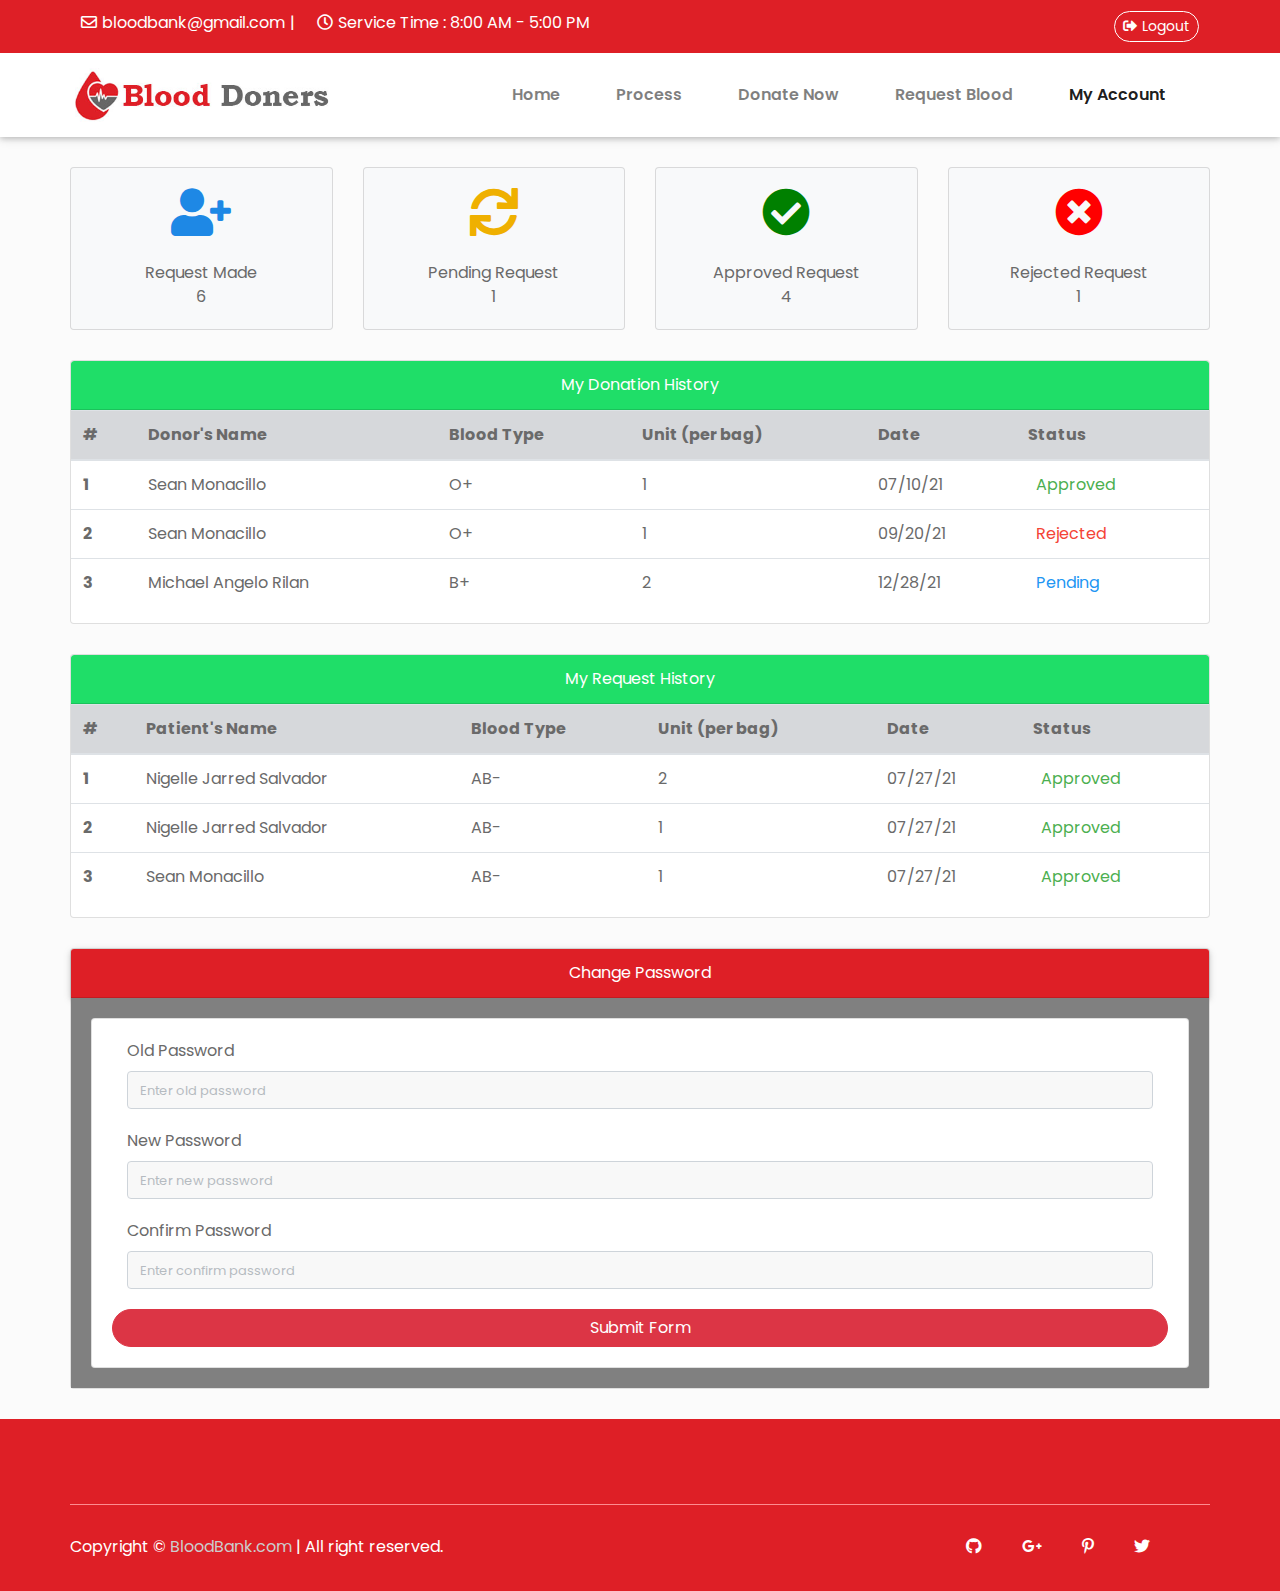
==== Blood Bank/donor-account.html @ 29f5fe1b "Add files via upload" ====
<!DOCTYPE html>
<html lang="en">

<head>
    <meta charset="utf-8">
    <meta name="viewport" content="width=device-width, initial-scale=1, shrink-to-fit=no">
    <title>Blood Bank</title>
    <link rel="shortcut icon" href="assets/images/fav.png" type="image/x-icon">
    <link rel="preconnect" href="https://fonts.googleapis.com">
    <link rel="preconnect" href="https://fonts.gstatic.com" crossorigin>
    <link href="https://fonts.googleapis.com/css2?family=Poppins:wght@800&display=swap" rel="stylesheet">
    <link rel="shortcut icon" href="assets/images/fav.jpg">
    <link rel="stylesheet" href="assets/css/bootstrap.min.css">
    <link rel="stylesheet" href="assets/css/fontawsom-all.min.css">
    <link rel="stylesheet" href="assets/plugins/grid-gallery/css/grid-gallery.min.css">
    <link rel="stylesheet" type="text/css" href="assets/css/style.css" />
    <link rel="icon" href="assets/images/log.png">
</head>

<body>
    <header class="continer-fluid ">
        <div class="header-top">
            <div class="container">
                <div class="row col-det">
                    <div class="col-lg-6 d-none d-lg-block">
                        <ul class="ulleft">
                            <li>
                                <i class="far fa-envelope"></i>
                                bloodbank@gmail.com
                                <span>|</span></li>
                            <li>
                                <i class="far fa-clock"></i>
                                Service Time : 8:00 AM - 5:00 PM</li>
                        </ul>
                    </div>
                    <div class="col-lg-6 col-md-12">
                        <ul class="ulright">                   
                            <li>
                                <a type="button" href="index.html" class="btn btn-outline-success otherh btn-sm"><i class="fas fa-sign-out-alt"></i>Logout</a>
                            </li>
                            
                        </ul>
                    </div>
                </div>
            </div>
        </div>
        <div id="menu-jk" class="header-bottom">
            <div class="container">
                <div class="row nav-row">
                    <div class="col-md-3 logo">
                        <img src="assets/images/logo.jpg" alt="">
                    </div>
                    <div class="col-md-9 nav-col">
                        <nav class="navbar navbar-expand-lg navbar-light">

                            <button
                                class="navbar-toggler"
                                type="button"
                                data-toggle="collapse"
                                data-target="#navbarNav"
                                aria-controls="navbarNav"
                                aria-expanded="false"
                                aria-label="Toggle navigation">
                                <span class="navbar-toggler-icon"></span>
                            </button>
                            <div class="collapse navbar-collapse" id="navbarNav">
                                <ul class="navbar-nav">
                                    <li class="nav-item zoom">
                                        <a class="nav-link" href="donor-home.html">Home
                                        </a>
                                    </li>
                                    <li class="nav-item zoom">
                                        <a class="nav-link" href="donor-home.html#process">Process</a>
                                    </li>
                                    <li class="nav-item zoom">
                                        <a class="nav-link" href="donor-donate.html">Donate Now</a>
                                    </li>   
                                    <li class="nav-item zoom">
                                        <a class="nav-link" href="donor-request.html">Request Blood</a>
                                    <li class="nav-item zoom active">
                                        <a class="nav-link" href="#">My Account</a>
                                    </li>   
                                    </li>          
                                </ul>
                            </div>
                        </nav>
                    </div>
                </div>
            </div>
        </div>
    </header>

<div class="container marginn">
    <div class="row">
        <div class="col-sm-3">
            <div class="card text-center bg-light">
                <div class="card-body">
                    <div class="blood">
                        <i class="fas fa-user-plus fa-3x" style="color: #1e88e5;"></i>
                    </div><br>
                    <div>
                        Request Made <br>
                        6
                    </div>                            
                </div>
            </div>
        </div>
        <div class="col-sm-3">
            <div class="card text-center bg-light">
                <div class="card-body">
                    <div class="blood">
                    <i class="fas fa-sync fa-3x" style="color:#efb000;"></i>
                    </div><br>
                    <div>
                        Pending Request <br>
                        1
                    </div>                            
                </div>
            </div>
        </div>
        <div class="col-sm-3">
            <div class="card text-center bg-light">
                <div class="card-body">
                    <div class="blood">
                        <i class="fas fa-check-circle fa-3x" style="color: green;"></i>
                    </div><br>
                    <div>
                        Approved Request<br>
                        4
                    </div>                            
                </div>
            </div>
        </div>
        <div class="col-sm-3">
            <div class="card text-center bg-light">
                <div class="card-body">
                    <div class="blood">
                        <i class="fas fa-times-circle fa-3x" style="color: red;"></i>
                    </div><br>
                    <div>
                        Rejected Request <br>
                        1
                    </div>                            
                </div>
            </div>
        </div>
    </div>
</div>

<div class="container marginn">
    <div class="card table-responsive">
        <div class="card-header green">
            My Donation History
        </div>
        <table class="table ">
            <thead class="table-secondary">
                <tr>
                <th scope="col">#</th>
                <th scope="col">Donor's Name</th>
                <th scope="col">Blood Type</th>
                <th scope="col">Unit (per bag)</th>
                <th scope="col">Date</th>
                <th scope="col">Status</th>
                </tr>
            </thead>
            <tbody>
                <tr>
                <th scope="row">1</th>
                <td>Sean Monacillo</td>
                <td>O+</td>
                <td>1</td>
                <td>07/10/21</td>
                <td><span class="label success">Approved</span></td>
                </tr>
                <tr>
                <th scope="row">2</th>
                <td>Sean Monacillo</td>
                <td>O+</td>
                <td>1</td>
                <td>09/20/21</td>
                <td><span class="label danger">Rejected</span></td>
                </tr>
                <tr>
                <th scope="row">3</th>
                <td>Michael Angelo Rilan</td>
                <td>B+</td>
                <td>2</td>
                <td>12/28/21</td>
                <td><span class="label info">Pending</span></td>
                </tr>
            </tbody>
        </table>
    </div>
    <div class="card marginn table-responsive">
        <div class="card-header green">
            My Request History
        </div>
        <table class="table">
            <thead class="table-secondary">
                <tr>
                <th scope="col">#</th>
                <th scope="col">Patient's Name</th>
                <th scope="col">Blood Type</th>
                <th scope="col">Unit (per bag)</th>
                <th scope="col">Date</th>
                <th scope="col">Status</th>
                </tr>
            </thead>
            <tbody>
                <tr>
                <th scope="row">1</th>
                <td>Nigelle Jarred Salvador</td>
                <td>AB-</td>
                <td>2</td>
                <td>07/27/21</td>
                <td><span class="label success">Approved</span></td>
                </tr>
                <tr>
                <th scope="row">2</th>
                <td>Nigelle Jarred Salvador</td>
                <td>AB-</td>
                <td>1</td>
                <td>07/27/21</td>
                <td><span class="label success">Approved</span></td>
                </tr>
                <tr>
                <th scope="row">3</th>
                <td>Sean Monacillo</td>
                <td>AB-</td>
                <td>1</td>
                <td>07/27/21</td>
                <td><span class="label success">Approved</span></td>
                </tr>
            </tbody>
        </table>
    </div>
</div>

<div class="container marginn ">
    <div class="card">
        <div class="card-header red">
            Change Password
        </div>
        <div class="card-body black ">
            <div class="card">
                <div class="card-body">
                    <form>
                        <div class="form-group col-md">
                            <label for="inputPassword">Old Password</label>
                            <input type="password" class="form-control" id="inputpass" placeholder="Enter old password">
                        </div>
                        <div class="form-group col-md">
                            <label for="inputPassword">New Password</label>
                            <input type="password" class="form-control" id="inputpass" placeholder="Enter new password">
                        </div>
                        <div class="form-group col-md">
                            <label for="inputPassword">Confirm Password</label>
                            <input type="password" class="form-control" id="inputpass" placeholder="Enter confirm password">
                        </div>
                        <button type="submit" class="btn btn-danger btn-block hov">Submit Form</button>
                    </form>
                </div>
            </div>
        </div>
    </div>
</div>

    <footer id="contact" class="container-fluid">
        <div class="container">
            <div class="footer-copy">
                <div class="row">
                    <div class="col-lg-8 col-md-6">
                        <p>Copyright © <a href="#">BloodBank.com</a> | All right reserved.</p>
                    </div>
                    <div class="col-lg-4 col-md-6 socila-link">
                        <ul>
                            <li><a><i class="fab fa-github"></i></a></li>
                            <li><a><i class="fab fa-google-plus-g"></i></a></li>
                            <li><a><i class="fab fa-pinterest-p"></i></a></li>
                            <li><a><i class="fab fa-twitter"></i></a></li>
                            <li><a><i class="fab fa-facebook-f"></i></a></li>
                        </ul>
                    </div>
                </div>
            </div>
        </div>
    </footer>
    
</body>

    <script src="assets/js/jquery-3.2.1.min.js"></script>
    <script src="assets/js/popper.min.js"></script>
    <script src="assets/js/bootstrap.min.js"></script>
    <script src="assets/plugins/grid-gallery/js/grid-gallery.min.js"></script>
    <script src="assets/plugins/scroll-fixed/jquery-scrolltofixed-min.js"></script>
    <script src="assets/js/script.js"></script>
    
</html>
---- Blood Bank/assets/css/fontawsom-all.min.css ----
/*!
 * Font Awesome Free 5.3.1 by @fontawesome - https://fontawesome.com
 * License - https://fontawesome.com/license/free (Icons: CC BY 4.0, Fonts: SIL OFL 1.1, Code: MIT License)
 */
.fa,.fab,.fal,.far,.fas{-moz-osx-font-smoothing:grayscale;-webkit-font-smoothing:antialiased;display:inline-block;font-style:normal;font-variant:normal;text-rendering:auto;line-height:1}.fa-lg{font-size:1.33333em;line-height:.75em;vertical-align:-.0667em}.fa-xs{font-size:.75em}.fa-sm{font-size:.875em}.fa-1x{font-size:1em}.fa-2x{font-size:2em}.fa-3x{font-size:3em}.fa-4x{font-size:4em}.fa-5x{font-size:5em}.fa-6x{font-size:6em}.fa-7x{font-size:7em}.fa-8x{font-size:8em}.fa-9x{font-size:9em}.fa-10x{font-size:10em}.fa-fw{text-align:center;width:1.25em}.fa-ul{list-style-type:none;margin-left:2.5em;padding-left:0}.fa-ul>li{position:relative}.fa-li{left:-2em;position:absolute;text-align:center;width:2em;line-height:inherit}.fa-border{border:.08em solid #eee;border-radius:.1em;padding:.2em .25em .15em}.fa-pull-left{float:left}.fa-pull-right{float:right}.fa.fa-pull-left,.fab.fa-pull-left,.fal.fa-pull-left,.far.fa-pull-left,.fas.fa-pull-left{margin-right:.3em}.fa.fa-pull-right,.fab.fa-pull-right,.fal.fa-pull-right,.far.fa-pull-right,.fas.fa-pull-right{margin-left:.3em}.fa-spin{animation:fa-spin 2s infinite linear}.fa-pulse{animation:fa-spin 1s infinite steps(8)}@keyframes fa-spin{0%{transform:rotate(0deg)}to{transform:rotate(1turn)}}.fa-rotate-90{-ms-filter:"progid:DXImageTransform.Microsoft.BasicImage(rotation=1)";transform:rotate(90deg)}.fa-rotate-180{-ms-filter:"progid:DXImageTransform.Microsoft.BasicImage(rotation=2)";transform:rotate(180deg)}.fa-rotate-270{-ms-filter:"progid:DXImageTransform.Microsoft.BasicImage(rotation=3)";transform:rotate(270deg)}.fa-flip-horizontal{-ms-filter:"progid:DXImageTransform.Microsoft.BasicImage(rotation=0, mirror=1)";transform:scaleX(-1)}.fa-flip-vertical{transform:scaleY(-1)}.fa-flip-horizontal.fa-flip-vertical,.fa-flip-vertical{-ms-filter:"progid:DXImageTransform.Microsoft.BasicImage(rotation=2, mirror=1)"}.fa-flip-horizontal.fa-flip-vertical{transform:scale(-1)}:root .fa-flip-horizontal,:root .fa-flip-vertical,:root .fa-rotate-90,:root .fa-rotate-180,:root .fa-rotate-270{-webkit-filter:none;filter:none}.fa-stack{display:inline-block;height:2em;line-height:2em;position:relative;vertical-align:middle;width:2em}.fa-stack-1x,.fa-stack-2x{left:0;position:absolute;text-align:center;width:100%}.fa-stack-1x{line-height:inherit}.fa-stack-2x{font-size:2em}.fa-inverse{color:#fff}.fa-500px:before{content:"\f26e"}.fa-accessible-icon:before{content:"\f368"}.fa-accusoft:before{content:"\f369"}.fa-ad:before{content:"\f641"}.fa-address-book:before{content:"\f2b9"}.fa-address-card:before{content:"\f2bb"}.fa-adjust:before{content:"\f042"}.fa-adn:before{content:"\f170"}.fa-adversal:before{content:"\f36a"}.fa-affiliatetheme:before{content:"\f36b"}.fa-air-freshener:before{content:"\f5d0"}.fa-algolia:before{content:"\f36c"}.fa-align-center:before{content:"\f037"}.fa-align-justify:before{content:"\f039"}.fa-align-left:before{content:"\f036"}.fa-align-right:before{content:"\f038"}.fa-alipay:before{content:"\f642"}.fa-allergies:before{content:"\f461"}.fa-amazon:before{content:"\f270"}.fa-amazon-pay:before{content:"\f42c"}.fa-ambulance:before{content:"\f0f9"}.fa-american-sign-language-interpreting:before{content:"\f2a3"}.fa-amilia:before{content:"\f36d"}.fa-anchor:before{content:"\f13d"}.fa-android:before{content:"\f17b"}.fa-angellist:before{content:"\f209"}.fa-angle-double-down:before{content:"\f103"}.fa-angle-double-left:before{content:"\f100"}.fa-angle-double-right:before{content:"\f101"}.fa-angle-double-up:before{content:"\f102"}.fa-angle-down:before{content:"\f107"}.fa-angle-left:before{content:"\f104"}.fa-angle-right:before{content:"\f105"}.fa-angle-up:before{content:"\f106"}.fa-angry:before{content:"\f556"}.fa-angrycreative:before{content:"\f36e"}.fa-angular:before{content:"\f420"}.fa-ankh:before{content:"\f644"}.fa-app-store:before{content:"\f36f"}.fa-app-store-ios:before{content:"\f370"}.fa-apper:before{content:"\f371"}.fa-apple:before{content:"\f179"}.fa-apple-alt:before{content:"\f5d1"}.fa-apple-pay:before{content:"\f415"}.fa-archive:before{content:"\f187"}.fa-archway:before{content:"\f557"}.fa-arrow-alt-circle-down:before{content:"\f358"}.fa-arrow-alt-circle-left:before{content:"\f359"}.fa-arrow-alt-circle-right:before{content:"\f35a"}.fa-arrow-alt-circle-up:before{content:"\f35b"}.fa-arrow-circle-down:before{content:"\f0ab"}.fa-arrow-circle-left:before{content:"\f0a8"}.fa-arrow-circle-right:before{content:"\f0a9"}.fa-arrow-circle-up:before{content:"\f0aa"}.fa-arrow-down:before{content:"\f063"}.fa-arrow-left:before{content:"\f060"}.fa-arrow-right:before{content:"\f061"}.fa-arrow-up:before{content:"\f062"}.fa-arrows-alt:before{content:"\f0b2"}.fa-arrows-alt-h:before{content:"\f337"}.fa-arrows-alt-v:before{content:"\f338"}.fa-assistive-listening-systems:before{content:"\f2a2"}.fa-asterisk:before{content:"\f069"}.fa-asymmetrik:before{content:"\f372"}.fa-at:before{content:"\f1fa"}.fa-atlas:before{content:"\f558"}.fa-atom:before{content:"\f5d2"}.fa-audible:before{content:"\f373"}.fa-audio-description:before{content:"\f29e"}.fa-autoprefixer:before{content:"\f41c"}.fa-avianex:before{content:"\f374"}.fa-aviato:before{content:"\f421"}.fa-award:before{content:"\f559"}.fa-aws:before{content:"\f375"}.fa-backspace:before{content:"\f55a"}.fa-backward:before{content:"\f04a"}.fa-balance-scale:before{content:"\f24e"}.fa-ban:before{content:"\f05e"}.fa-band-aid:before{content:"\f462"}.fa-bandcamp:before{content:"\f2d5"}.fa-barcode:before{content:"\f02a"}.fa-bars:before{content:"\f0c9"}.fa-baseball-ball:before{content:"\f433"}.fa-basketball-ball:before{content:"\f434"}.fa-bath:before{content:"\f2cd"}.fa-battery-empty:before{content:"\f244"}.fa-battery-full:before{content:"\f240"}.fa-battery-half:before{content:"\f242"}.fa-battery-quarter:before{content:"\f243"}.fa-battery-three-quarters:before{content:"\f241"}.fa-bed:before{content:"\f236"}.fa-beer:before{content:"\f0fc"}.fa-behance:before{content:"\f1b4"}.fa-behance-square:before{content:"\f1b5"}.fa-bell:before{content:"\f0f3"}.fa-bell-slash:before{content:"\f1f6"}.fa-bezier-curve:before{content:"\f55b"}.fa-bible:before{content:"\f647"}.fa-bicycle:before{content:"\f206"}.fa-bimobject:before{content:"\f378"}.fa-binoculars:before{content:"\f1e5"}.fa-birthday-cake:before{content:"\f1fd"}.fa-bitbucket:before{content:"\f171"}.fa-bitcoin:before{content:"\f379"}.fa-bity:before{content:"\f37a"}.fa-black-tie:before{content:"\f27e"}.fa-blackberry:before{content:"\f37b"}.fa-blender:before{content:"\f517"}.fa-blind:before{content:"\f29d"}.fa-blogger:before{content:"\f37c"}.fa-blogger-b:before{content:"\f37d"}.fa-bluetooth:before{content:"\f293"}.fa-bluetooth-b:before{content:"\f294"}.fa-bold:before{content:"\f032"}.fa-bolt:before{content:"\f0e7"}.fa-bomb:before{content:"\f1e2"}.fa-bone:before{content:"\f5d7"}.fa-bong:before{content:"\f55c"}.fa-book:before{content:"\f02d"}.fa-book-open:before{content:"\f518"}.fa-book-reader:before{content:"\f5da"}.fa-bookmark:before{content:"\f02e"}.fa-bowling-ball:before{content:"\f436"}.fa-box:before{content:"\f466"}.fa-box-open:before{content:"\f49e"}.fa-boxes:before{content:"\f468"}.fa-braille:before{content:"\f2a1"}.fa-brain:before{content:"\f5dc"}.fa-briefcase:before{content:"\f0b1"}.fa-briefcase-medical:before{content:"\f469"}.fa-broadcast-tower:before{content:"\f519"}.fa-broom:before{content:"\f51a"}.fa-brush:before{content:"\f55d"}.fa-btc:before{content:"\f15a"}.fa-bug:before{content:"\f188"}.fa-building:before{content:"\f1ad"}.fa-bullhorn:before{content:"\f0a1"}.fa-bullseye:before{content:"\f140"}.fa-burn:before{content:"\f46a"}.fa-buromobelexperte:before{content:"\f37f"}.fa-bus:before{content:"\f207"}.fa-bus-alt:before{content:"\f55e"}.fa-business-time:before{content:"\f64a"}.fa-buysellads:before{content:"\f20d"}.fa-calculator:before{content:"\f1ec"}.fa-calendar:before{content:"\f133"}.fa-calendar-alt:before{content:"\f073"}.fa-calendar-check:before{content:"\f274"}.fa-calendar-minus:before{content:"\f272"}.fa-calendar-plus:before{content:"\f271"}.fa-calendar-times:before{content:"\f273"}.fa-camera:before{content:"\f030"}.fa-camera-retro:before{content:"\f083"}.fa-cannabis:before{content:"\f55f"}.fa-capsules:before{content:"\f46b"}.fa-car:before{content:"\f1b9"}.fa-car-alt:before{content:"\f5de"}.fa-car-battery:before{content:"\f5df"}.fa-car-crash:before{content:"\f5e1"}.fa-car-side:before{content:"\f5e4"}.fa-caret-down:before{content:"\f0d7"}.fa-caret-left:before{content:"\f0d9"}.fa-caret-right:before{content:"\f0da"}.fa-caret-square-down:before{content:"\f150"}.fa-caret-square-left:before{content:"\f191"}.fa-caret-square-right:before{content:"\f152"}.fa-caret-square-up:before{content:"\f151"}.fa-caret-up:before{content:"\f0d8"}.fa-cart-arrow-down:before{content:"\f218"}.fa-cart-plus:before{content:"\f217"}.fa-cc-amazon-pay:before{content:"\f42d"}.fa-cc-amex:before{content:"\f1f3"}.fa-cc-apple-pay:before{content:"\f416"}.fa-cc-diners-club:before{content:"\f24c"}.fa-cc-discover:before{content:"\f1f2"}.fa-cc-jcb:before{content:"\f24b"}.fa-cc-mastercard:before{content:"\f1f1"}.fa-cc-paypal:before{content:"\f1f4"}.fa-cc-stripe:before{content:"\f1f5"}.fa-cc-visa:before{content:"\f1f0"}.fa-centercode:before{content:"\f380"}.fa-certificate:before{content:"\f0a3"}.fa-chalkboard:before{content:"\f51b"}.fa-chalkboard-teacher:before{content:"\f51c"}.fa-charging-station:before{content:"\f5e7"}.fa-chart-area:before{content:"\f1fe"}.fa-chart-bar:before{content:"\f080"}.fa-chart-line:before{content:"\f201"}.fa-chart-pie:before{content:"\f200"}.fa-check:before{content:"\f00c"}.fa-check-circle:before{content:"\f058"}.fa-check-double:before{content:"\f560"}.fa-check-square:before{content:"\f14a"}.fa-chess:before{content:"\f439"}.fa-chess-bishop:before{content:"\f43a"}.fa-chess-board:before{content:"\f43c"}.fa-chess-king:before{content:"\f43f"}.fa-chess-knight:before{content:"\f441"}.fa-chess-pawn:before{content:"\f443"}.fa-chess-queen:before{content:"\f445"}.fa-chess-rook:before{content:"\f447"}.fa-chevron-circle-down:before{content:"\f13a"}.fa-chevron-circle-left:before{content:"\f137"}.fa-chevron-circle-right:before{content:"\f138"}.fa-chevron-circle-up:before{content:"\f139"}.fa-chevron-down:before{content:"\f078"}.fa-chevron-left:before{content:"\f053"}.fa-chevron-right:before{content:"\f054"}.fa-chevron-up:before{content:"\f077"}.fa-child:before{content:"\f1ae"}.fa-chrome:before{content:"\f268"}.fa-church:before{content:"\f51d"}.fa-circle:before{content:"\f111"}.fa-circle-notch:before{content:"\f1ce"}.fa-city:before{content:"\f64f"}.fa-clipboard:before{content:"\f328"}.fa-clipboard-check:before{content:"\f46c"}.fa-clipboard-list:before{content:"\f46d"}.fa-clock:before{content:"\f017"}.fa-clone:before{content:"\f24d"}.fa-closed-captioning:before{content:"\f20a"}.fa-cloud:before{content:"\f0c2"}.fa-cloud-download-alt:before{content:"\f381"}.fa-cloud-upload-alt:before{content:"\f382"}.fa-cloudscale:before{content:"\f383"}.fa-cloudsmith:before{content:"\f384"}.fa-cloudversify:before{content:"\f385"}.fa-cocktail:before{content:"\f561"}.fa-code:before{content:"\f121"}.fa-code-branch:before{content:"\f126"}.fa-codepen:before{content:"\f1cb"}.fa-codiepie:before{content:"\f284"}.fa-coffee:before{content:"\f0f4"}.fa-cog:before{content:"\f013"}.fa-cogs:before{content:"\f085"}.fa-coins:before{content:"\f51e"}.fa-columns:before{content:"\f0db"}.fa-comment:before{content:"\f075"}.fa-comment-alt:before{content:"\f27a"}.fa-comment-dollar:before{content:"\f651"}.fa-comment-dots:before{content:"\f4ad"}.fa-comment-slash:before{content:"\f4b3"}.fa-comments:before{content:"\f086"}.fa-comments-dollar:before{content:"\f653"}.fa-compact-disc:before{content:"\f51f"}.fa-compass:before{content:"\f14e"}.fa-compress:before{content:"\f066"}.fa-concierge-bell:before{content:"\f562"}.fa-connectdevelop:before{content:"\f20e"}.fa-contao:before{content:"\f26d"}.fa-cookie:before{content:"\f563"}.fa-cookie-bite:before{content:"\f564"}.fa-copy:before{content:"\f0c5"}.fa-copyright:before{content:"\f1f9"}.fa-couch:before{content:"\f4b8"}.fa-cpanel:before{content:"\f388"}.fa-creative-commons:before{content:"\f25e"}.fa-creative-commons-by:before{content:"\f4e7"}.fa-creative-commons-nc:before{content:"\f4e8"}.fa-creative-commons-nc-eu:before{content:"\f4e9"}.fa-creative-commons-nc-jp:before{content:"\f4ea"}.fa-creative-commons-nd:before{content:"\f4eb"}.fa-creative-commons-pd:before{content:"\f4ec"}.fa-creative-commons-pd-alt:before{content:"\f4ed"}.fa-creative-commons-remix:before{content:"\f4ee"}.fa-creative-commons-sa:before{content:"\f4ef"}.fa-creative-commons-sampling:before{content:"\f4f0"}.fa-creative-commons-sampling-plus:before{content:"\f4f1"}.fa-creative-commons-share:before{content:"\f4f2"}.fa-credit-card:before{content:"\f09d"}.fa-crop:before{content:"\f125"}.fa-crop-alt:before{content:"\f565"}.fa-cross:before{content:"\f654"}.fa-crosshairs:before{content:"\f05b"}.fa-crow:before{content:"\f520"}.fa-crown:before{content:"\f521"}.fa-css3:before{content:"\f13c"}.fa-css3-alt:before{content:"\f38b"}.fa-cube:before{content:"\f1b2"}.fa-cubes:before{content:"\f1b3"}.fa-cut:before{content:"\f0c4"}.fa-cuttlefish:before{content:"\f38c"}.fa-d-and-d:before{content:"\f38d"}.fa-dashcube:before{content:"\f210"}.fa-database:before{content:"\f1c0"}.fa-deaf:before{content:"\f2a4"}.fa-delicious:before{content:"\f1a5"}.fa-deploydog:before{content:"\f38e"}.fa-deskpro:before{content:"\f38f"}.fa-desktop:before{content:"\f108"}.fa-deviantart:before{content:"\f1bd"}.fa-dharmachakra:before{content:"\f655"}.fa-diagnoses:before{content:"\f470"}.fa-dice:before{content:"\f522"}.fa-dice-five:before{content:"\f523"}.fa-dice-four:before{content:"\f524"}.fa-dice-one:before{content:"\f525"}.fa-dice-six:before{content:"\f526"}.fa-dice-three:before{content:"\f527"}.fa-dice-two:before{content:"\f528"}.fa-digg:before{content:"\f1a6"}.fa-digital-ocean:before{content:"\f391"}.fa-digital-tachograph:before{content:"\f566"}.fa-directions:before{content:"\f5eb"}.fa-discord:before{content:"\f392"}.fa-discourse:before{content:"\f393"}.fa-divide:before{content:"\f529"}.fa-dizzy:before{content:"\f567"}.fa-dna:before{content:"\f471"}.fa-dochub:before{content:"\f394"}.fa-docker:before{content:"\f395"}.fa-dollar-sign:before{content:"\f155"}.fa-dolly:before{content:"\f472"}.fa-dolly-flatbed:before{content:"\f474"}.fa-donate:before{content:"\f4b9"}.fa-door-closed:before{content:"\f52a"}.fa-door-open:before{content:"\f52b"}.fa-dot-circle:before{content:"\f192"}.fa-dove:before{content:"\f4ba"}.fa-download:before{content:"\f019"}.fa-draft2digital:before{content:"\f396"}.fa-drafting-compass:before{content:"\f568"}.fa-draw-polygon:before{content:"\f5ee"}.fa-dribbble:before{content:"\f17d"}.fa-dribbble-square:before{content:"\f397"}.fa-dropbox:before{content:"\f16b"}.fa-drum:before{content:"\f569"}.fa-drum-steelpan:before{content:"\f56a"}.fa-drupal:before{content:"\f1a9"}.fa-dumbbell:before{content:"\f44b"}.fa-dyalog:before{content:"\f399"}.fa-earlybirds:before{content:"\f39a"}.fa-ebay:before{content:"\f4f4"}.fa-edge:before{content:"\f282"}.fa-edit:before{content:"\f044"}.fa-eject:before{content:"\f052"}.fa-elementor:before{content:"\f430"}.fa-ellipsis-h:before{content:"\f141"}.fa-ellipsis-v:before{content:"\f142"}.fa-ello:before{content:"\f5f1"}.fa-ember:before{content:"\f423"}.fa-empire:before{content:"\f1d1"}.fa-envelope:before{content:"\f0e0"}.fa-envelope-open:before{content:"\f2b6"}.fa-envelope-open-text:before{content:"\f658"}.fa-envelope-square:before{content:"\f199"}.fa-envira:before{content:"\f299"}.fa-equals:before{content:"\f52c"}.fa-eraser:before{content:"\f12d"}.fa-erlang:before{content:"\f39d"}.fa-ethereum:before{content:"\f42e"}.fa-etsy:before{content:"\f2d7"}.fa-euro-sign:before{content:"\f153"}.fa-exchange-alt:before{content:"\f362"}.fa-exclamation:before{content:"\f12a"}.fa-exclamation-circle:before{content:"\f06a"}.fa-exclamation-triangle:before{content:"\f071"}.fa-expand:before{content:"\f065"}.fa-expand-arrows-alt:before{content:"\f31e"}.fa-expeditedssl:before{content:"\f23e"}.fa-external-link-alt:before{content:"\f35d"}.fa-external-link-square-alt:before{content:"\f360"}.fa-eye:before{content:"\f06e"}.fa-eye-dropper:before{content:"\f1fb"}.fa-eye-slash:before{content:"\f070"}.fa-facebook:bef��?�CV  ��?�CV                  @�!�CV          p�CV  �?�CV          ��?�CV   @      ��?�CV          .fa-facebook-square:before{content:"\f082"}.fa-fast-backward:before{content:"\f049"}.fa-fast-forward:before{content:"\f050"}.fa-fax:before{content:"\f1ac"}.fa-feather:before{content:"\f52d"}.fa-feather-alt:before{content:"\f56b"}.fa-female:before{content:"\f182"}.fa-fighter-jet:before{content:"\f0fb"}.fa-file:before{content:"\f15b"}.fa-file-alt:before{content:"\f15c"}.fa-file-archive:before{content:"\f1c6"}.fa-file-audio:before{content:"\f1c7"}.fa-file-code:before{content:"\f1c9"}.fa-file-contract:before{content:"\f56c"}.fa-file-download:before{content:"\f56d"}.fa-file-excel:before{content:"\f1c3"}.fa-file-export:before{content:"\f56e"}.fa-file-image:before{content:"\f1c5"}.fa-file-import:before{content:"\f56f"}.fa-file-invoice:before{content:"\f570"}.fa-file-invoice-dollar:before{content:"\f571"}.fa-file-medical:before{content:"\f477"}.fa-file-medical-alt:before{content:"\f478"}.fa-file-pdf:before{content:"\f1c1"}.fa-file-powerpoint:before{content:"\f1c4"}.fa-file-prescription:before{content:"\f572"}.fa-file-signature:before{content:"\f573"}.fa-file-upload:before{content:"\f574"}.fa-file-video:before{content:"\f1c8"}.fa-file-word:before{content:"\f1c2"}.fa-fill:before{content:"\f575"}.fa-fill-drip:before{content:"\f576"}.fa-film:before{content:"\f008"}.fa-filter:before{content:"\f0b0"}.fa-fingerprint:before{content:"\f577"}.fa-fire:before{content:"\f06d"}.fa-fire-extinguisher:before{content:"\f134"}.fa-firefox:before{content:"\f269"}.fa-first-aid:before{content:"\f479"}.fa-first-order:before{content:"\f2b0"}.fa-first-order-alt:before{content:"\f50a"}.fa-firstdraft:before{content:"\f3a1"}.fa-fish:before{content:"\f578"}.fa-flag:before{content:"\f024"}.fa-flag-checkered:before{content:"\f11e"}.fa-flask:before{content:"\f0c3"}.fa-flickr:before{content:"\f16e"}.fa-flipboard:before{content:"\f44d"}.fa-flushed:before{content:"\f579"}.fa-fly:before{content:"\f417"}.fa-folder:before{content:"\f07b"}.fa-folder-minus:before{content:"\f65d"}.fa-folder-open:before{content:"\f07c"}.fa-folder-plus:before{content:"\f65e"}.fa-font:before{content:"\f031"}.fa-font-awesome:before{content:"\f2b4"}.fa-font-awesome-alt:before{content:"\f35c"}.fa-font-awesome-flag:before{content:"\f425"}.fa-font-awesome-logo-full:before{content:"\f4e6"}.fa-fonticons:before{content:"\f280"}.fa-fonticons-fi:before{content:"\f3a2"}.fa-football-ball:before{content:"\f44e"}.fa-fort-awesome:before{content:"\f286"}.fa-fort-awesome-alt:before{content:"\f3a3"}.fa-forumbee:before{content:"\f211"}.fa-forward:before{content:"\f04e"}.fa-foursquare:before{content:"\f180"}.fa-free-code-camp:before{content:"\f2c5"}.fa-freebsd:before{content:"\f3a4"}.fa-frog:before{content:"\f52e"}.fa-frown:before{content:"\f119"}.fa-frown-open:before{content:"\f57a"}.fa-fulcrum:before{content:"\f50b"}.fa-funnel-dollar:before{content:"\f662"}.fa-futbol:before{content:"\f1e3"}.fa-galactic-republic:before{content:"\f50c"}.fa-galactic-senate:before{content:"\f50d"}.fa-gamepad:before{content:"\f11b"}.fa-gas-pump:before{content:"\f52f"}.fa-gavel:before{content:"\f0e3"}.fa-gem:before{content:"\f3a5"}.fa-genderless:before{content:"\f22d"}.fa-get-pocket:before{content:"\f265"}.fa-gg:before{content:"\f260"}.fa-gg-circle:before{content:"\f261"}.fa-gift:before{content:"\f06b"}.fa-git:before{content:"\f1d3"}.fa-git-square:before{content:"\f1d2"}.fa-github:before{content:"\f09b"}.fa-github-alt:before{content:"\f113"}.fa-github-square:before{content:"\f092"}.fa-gitkraken:before{content:"\f3a6"}.fa-gitlab:before{content:"\f296"}.fa-gitter:before{content:"\f426"}.fa-glass-martini:before{content:"\f000"}.fa-glass-martini-alt:before{content:"\f57b"}.fa-glasses:before{content:"\f530"}.fa-glide:before{content:"\f2a5"}.fa-glide-g:before{content:"\f2a6"}.fa-globe:before{content:"\f0ac"}.fa-globe-africa:before{content:"\f57c"}.fa-globe-americas:before{content:"\f57d"}.fa-globe-asia:before{content:"\f57e"}.fa-gofore:before{content:"\f3a7"}.fa-golf-ball:before{content:"\f450"}.fa-goodreads:before{content:"\f3a8"}.fa-goodreads-g:before{content:"\f3a9"}.fa-google:before{content:"\f1a0"}.fa-google-drive:before{content:"\f3aa"}.fa-google-play:before{content:"\f3ab"}.fa-google-plus:before{content:"\f2b3"}.fa-google-plus-g:before{content:"\f0d5"}.fa-google-plus-square:before{content:"\f0d4"}.fa-google-wallet:before{content:"\f1ee"}.fa-gopuram:before{content:"\f664"}.fa-graduation-cap:before{content:"\f19d"}.fa-gratipay:before{content:"\f184"}.fa-grav:before{content:"\f2d6"}.fa-greater-than:before{content:"\f531"}.fa-greater-than-equal:before{content:"\f532"}.fa-grimace:before{content:"\f57f"}.fa-grin:before{content:"\f580"}.fa-grin-alt:before{content:"\f581"}.fa-grin-beam:before{content:"\f582"}.fa-grin-beam-sweat:before{content:"\f583"}.fa-grin-hearts:before{content:"\f584"}.fa-grin-squint:before{content:"\f585"}.fa-grin-squint-tears:before{content:"\f586"}.fa-grin-stars:before{content:"\f587"}.fa-grin-tears:before{content:"\f588"}.fa-grin-tongue:before{content:"\f589"}.fa-grin-tongue-squint:before{content:"\f58a"}.fa-grin-tongue-wink:before{content:"\f58b"}.fa-grin-wink:before{content:"\f58c"}.fa-grip-horizontal:before{content:"\f58d"}.fa-grip-vertical:before{content:"\f58e"}.fa-gripfire:before{content:"\f3ac"}.fa-grunt:before{content:"\f3ad"}.fa-gulp:before{content:"\f3ae"}.fa-h-square:before{content:"\f0fd"}.fa-hacker-news:before{content:"\f1d4"}.fa-hacker-news-square:before{content:"\f3af"}.fa-hackerrank:before{content:"\f5f7"}.fa-hamsa:before{content:"\f665"}.fa-hand-holding:before{content:"\f4bd"}.fa-hand-holding-heart:before{content:"\f4be"}.fa-hand-holding-usd:before{content:"\f4c0"}.fa-hand-lizard:before{content:"\f258"}.fa-hand-paper:before{content:"\f256"}.fa-hand-peace:before{content:"\f25b"}.fa-hand-point-down:before{content:"\f0a7"}.fa-hand-point-left:before{content:"\f0a5"}.fa-hand-point-right:before{content:"\f0a4"}.fa-hand-point-up:before{content:"\f0a6"}.fa-hand-pointer:before{content:"\f25a"}.fa-hand-rock:before{content:"\f255"}.fa-hand-scissors:before{content:"\f257"}.fa-hand-spock:before{content:"\f259"}.fa-hands:before{content:"\f4c2"}.fa-hands-helping:before{content:"\f4c4"}.fa-handshake:before{content:"\f2b5"}.fa-hashtag:before{content:"\f292"}.fa-haykal:before{content:"\f666"}.fa-hdd:before{content:"\f0a0"}.fa-heading:before{content:"\f1dc"}.fa-headphones:before{content:"\f025"}.fa-headphones-alt:before{content:"\f58f"}.fa-headset:before{content:"\f590"}.fa-heart:before{content:"\f004"}.fa-heartbeat:before{content:"\f21e"}.fa-helicopter:before{content:"\f533"}.fa-highlighter:before{content:"\f591"}.fa-hips:before{content:"\f452"}.fa-hire-a-helper:before{content:"\f3b0"}.fa-history:before{content:"\f1da"}.fa-hockey-puck:before{content:"\f453"}.fa-home:before{content:"\f015"}.fa-hooli:before{content:"\f427"}.fa-hornbill:before{content:"\f592"}.fa-hospital:before{content:"\f0f8"}.fa-hospital-alt:before{content:"\f47d"}.fa-hospital-symbol:before{content:"\f47e"}.fa-hot-tub:before{content:"\f593"}.fa-hotel:before{content:"\f594"}.fa-hotjar:before{content:"\f3b1"}.fa-hourglass:before{content:"\f254"}.fa-hourglass-end:before{content:"\f253"}.fa-hourglass-half:before{content:"\f252"}.fa-hourglass-start:before{content:"\f251"}.fa-houzz:before{content:"\f27c"}.fa-html5:before{content:"\f13b"}.fa-hubspot:before{content:"\f3b2"}.fa-i-cursor:before{content:"\f246"}.fa-id-badge:before{content:"\f2c1"}.fa-id-card:before{content:"\f2c2"}.fa-id-card-alt:before{content:"\f47f"}.fa-image:before{content:"\f03e"}.fa-images:before{content:"\f302"}.fa-imdb:before{content:"\f2d8"}.fa-inbox:before{content:"\f01c"}.fa-indent:before{content:"\f03c"}.fa-industry:before{content:"\f275"}.fa-infinity:before{content:"\f534"}.fa-info:before{content:"\f129"}.fa-info-circle:before{content:"\f05a"}.fa-instagram:before{content:"\f16d"}.fa-internet-explorer:before{content:"\f26b"}.fa-ioxhost:before{content:"\f208"}.fa-italic:before{content:"\f033"}.fa-itunes:before{content:"\f3b4"}.fa-itunes-note:before{content:"\f3b5"}.fa-java:before{content:"\f4e4"}.fa-jedi:before{content:"\f669"}.fa-jedi-order:before{content:"\f50e"}.fa-jenkins:before{content:"\f3b6"}.fa-joget:before{content:"\f3b7"}.fa-joint:before{content:"\f595"}.fa-joomla:before{content:"\f1aa"}.fa-journal-whills:before{content:"\f66a"}.fa-js:before{content:"\f3b8"}.fa-js-square:before{content:"\f3b9"}.fa-jsfiddle:before{content:"\f1cc"}.fa-kaaba:before{content:"\f66b"}.fa-kaggle:before{content:"\f5fa"}.fa-key:before{content:"\f084"}.fa-keybase:before{content:"\f4f5"}.fa-keyboard:before{content:"\f11c"}.fa-keycdn:before{content:"\f3ba"}.fa-khanda:before{content:"\f66d"}.fa-kickstarter:before{content:"\f3bb"}.fa-kickstarter-k:before{content:"\f3bc"}.fa-kiss:before{content:"\f596"}.fa-kiss-beam:before{content:"\f597"}.fa-kiss-wink-heart:before{content:"\f598"}.fa-kiwi-bird:before{content:"\f535"}.fa-korvue:before{content:"\f42f"}.fa-landmark:before{content:"\f66f"}.fa-language:before{content:"\f1ab"}.fa-laptop:before{content:"\f109"}.fa-laptop-code:before{content:"\f5fc"}.fa-laravel:before{content:"\f3bd"}.fa-lastfm:before{content:"\f202"}.fa-lastfm-square:before{content:"\f203"}.fa-laugh:before{content:"\f599"}.fa-laugh-beam:before{content:"\f59a"}.fa-laugh-squint:before{content:"\f59b"}.fa-laugh-wink:before{content:"\f59c"}.fa-layer-group:before{content:"\f5fd"}.fa-leaf:before{content:"\f06c"}.fa-leanpub:before{content:"\f212"}.fa-lemon:before{content:"\f094"}.fa-less:before{content:"\f41d"}.fa-less-than:before{content:"\f536"}.fa-less-than-equal:before{content:"\f537"}.fa-level-down-alt:before{content:"\f3be"}.fa-level-up-alt:before{content:"\f3bf"}.fa-life-ring:before{content:"\f1cd"}.fa-lightbulb:before{content:"\f0eb"}.fa-line:before{content:"\f3c0"}.fa-link:before{content:"\f0c1"}.fa-linkedin:before{content:"\f08c"}.fa-linkedin-in:before{content:"\f0e1"}.fa-linode:before{content:"\f2b8"}.fa-linux:before{content:"\f17c"}.fa-lira-sign:before{content:"\f195"}.fa-list:before{content:"\f03a"}.fa-list-alt:before{content:"\f022"}.fa-list-ol:before{content:"\f0cb"}.fa-list-ul:before{content:"\f0ca"}.fa-location-arrow:before{content:"\f124"}.fa-lock:before{content:"\f023"}.fa-lock-open:before{content:"\f3c1"}.fa-long-arrow-alt-down:before{content:"\f309"}.fa-long-arrow-alt-left:before{content:"\f30a"}.fa-long-arrow-alt-right:before{content:"\f30b"}.fa-long-arrow-alt-up:before{content:"\f30c"}.fa-low-vision:before{content:"\f2a8"}.fa-luggage-cart:before{content:"\f59d"}.fa-lyft:before{content:"\f3c3"}.fa-magento:before{content:"\f3c4"}.fa-magic:before{content:"\f0d0"}.fa-magnet:before{content:"\f076"}.fa-mail-bulk:before{content:"\f674"}.fa-mailchimp:before{content:"\f59e"}.fa-male:before{content:"\f183"}.fa-mandalorian:before{content:"\f50f"}.fa-map:before{content:"\f279"}.fa-map-marked:before{content:"\f59f"}.fa-map-marked-alt:before{content:"\f5a0"}.fa-map-marker:before{content:"\f041"}.fa-map-marker-alt:before{content:"\f3c5"}.fa-map-pin:before{content:"\f276"}.fa-map-signs:before{content:"\f277"}.fa-markdown:before{content:"\f60f"}.fa-marker:before{content:"\f5a1"}.fa-mars:before{content:"\f222"}.fa-mars-double:before{content:"\f227"}.fa-mars-stroke:before{content:"\f229"}.fa-mars-stroke-h:before{content:"\f22b"}.fa-mars-stroke-v:before{content:"\f22a"}.fa-mastodon:before{content:"\f4f6"}.fa-maxcdn:before{content:"\f136"}.fa-medal:before{content:"\f5a2"}.fa-medapps:before{content:"\f3c6"}.fa-medium:before{content:"\f23a"}.fa-medium-m:before{content:"\f3c7"}.fa-medkit:before{content:"\f0fa"}.fa-medrt:before{content:"\f3c8"}.fa-meetup:before{content:"\f2e0"}.fa-megaport:before{content:"\f5a3"}.fa-meh:before{content:"\f11a"}.fa-meh-blank:before{content:"\f5a4"}.fa-meh-rolling-eyes:before{content:"\f5a5"}.fa-memory:before{content:"\f538"}.fa-menorah:before{content:"\f676"}.fa-mercury:before{content:"\f223"}.fa-microchip:before{content:"\f2db"}.fa-microphone:before{content:"\f130"}.fa-microphone-alt:before{content:"\f3c9"}.fa-microphone-alt-slash:before{content:"\f539"}.fa-microphone-slash:before{content:"\f131"}.fa-microscope:before{content:"\f610"}.fa-microsoft:before{content:"\f3ca"}.fa-minus:before{content:"\f068"}.fa-minus-circle:before{content:"\f056"}.fa-minus-square:before{content:"\f146"}.fa-mix:before{content:"\f3cb"}.fa-mixcloud:before{content:"\f289"}.fa-mizuni:before{content:"\f3cc"}.fa-mobile:before{content:"\f10b"}.fa-mobile-alt:before{content:"\f3cd"}.fa-modx:before{content:"\f285"}.fa-monero:before{content:"\f3d0"}.fa-money-bill:before{content:"\f0d6"}.fa-money-bill-alt:before{content:"\f3d1"}.fa-money-bill-wave:before{content:"\f53a"}.fa-money-bill-wave-alt:before{content:"\f53b"}.fa-money-check:before{content:"\f53c"}.fa-money-check-alt:before{content:"\f53d"}.fa-monument:before{content:"\f5a6"}.fa-moon:before{content:"\f186"}.fa-mortar-pestle:before{content:"\f5a7"}.fa-mosque:before{content:"\f678"}.fa-motorcycle:before{content:"\f21c"}.fa-mouse-pointer:before{content:"\f245"}.fa-music:before{content:"\f001"}.fa-napster:before{content:"\f3d2"}.fa-neos:before{content:"\f612"}.fa-neuter:before{content:"\f22c"}.fa-newspaper:before{content:"\f1ea"}.fa-nimblr:before{content:"\f5a8"}.fa-nintendo-switch:before{content:"\f418"}.fa-node:before{content:"\f419"}.fa-node-js:before{content:"\f3d3"}.fa-not-equal:before{content:"\f53e"}.fa-notes-medical:before{content:"\f481"}.fa-npm:before{content:"\f3d4"}.fa-ns8:before{content:"\f3d5"}.fa-nutritionix:before{content:"\f3d6"}.fa-object-group:before{content:"\f247"}.fa-object-ungroup:before{content:"\f248"}.fa-odnoklassniki:before{content:"\f263"}.fa-odnoklassniki-square:before{content:"\f264"}.fa-oil-can:before{content:"\f613"}.fa-old-republic:before{content:"\f510"}.fa-om:before{content:"\f679"}.fa-opencart:before{content:"\f23d"}.fa-openid:before{content:"\f19b"}.fa-opera:before{content:"\f26a"}.fa-optin-monster:before{content:"\f23c"}.fa-osi:before{content:"\f41a"}.fa-outdent:before{content:"\f03b"}.fa-page4:before{content:"\f3d7"}.fa-pagelines:before{content:"\f18c"}.fa-paint-brush:before{content:"\f1fc"}.fa-paint-roller:before{content:"\f5aa"}.fa-palette:before{content:"\f53f"}.fa-palfed:before{content:"\f3d8"}.fa-pallet:before{content:"\f482"}.fa-paper-plane:before{content:"\f1d8"}.fa-paperclip:before{content:"\f0c6"}.fa-parachute-box:before{content:"\f4cd"}.fa-paragraph:before{content:"\f1dd"}.fa-parking:before{content:"\f540"}.fa-passport:before{content:"\f5ab"}.fa-pastafarianism:before{content:"\f67b"}.fa-paste:before{content:"\f0ea"}.fa-patreon:before{content:"\f3d9"}.fa-pause:before{content:"\f04c"}.fa-pause-circle:before{content:"\f28b"}.fa-paw:before{content:"\f1b0"}.fa-paypal:before{content:"\f1ed"}.fa-peace:before{content:"\f67c"}.fa-pen:before{content:"\f304"}.fa-pen-alt:before{content:"\f305"}.fa-pen-fancy:before{content:"\f5ac"}.fa-pen-nib:before{content:"\f5ad"}.fa-pen-square:before{content:"\f14b"}.fa-pencil-alt:before{content:"\f303"}.fa-pencil-ruler:before{content:"\f5ae"}.fa-people-carry:before{content:"\f4ce"}.fa-percent:before{content:"\f295"}.fa-percentage:before{content:"\f541"}.fa-periscope:before{content:"\f3da"}.fa-phabricator:before{content:"\f3db"}.fa-phoenix-framework:before{content:"\f3dc"}.fa-phoenix-squadron:before{content:"\f511"}.fa-phone:before{content:"\f095"}.fa-phone-slash:before{content:"\f3dd"}.fa-phone-square:before{content:"\f098"}.fa-phone-volume:before{content:"\f2a0"}.fa-php:before{content:"\f457"}.fa-pied-piper:before{content:"\f2ae"}.fa-pied-piper-alt:before{content:"\f1a8"}.fa-pied-piper-hat:before{content:"\f4e5"}.fa-pied-piper-pp:before{content:"\f1a7"}.fa-piggy-bank:before{content:"\f4d3"}.fa-pills:before{content:"\f484"}.fa-pinterest:before{content:"\f0d2"}.fa-pinterest-p:before{content:"\f231"}.fa-pinterest-square:before{content:"\f0d3"}.fa-place-of-worship:before{content:"\f67f"}.fa-plane:before{content:"\f072"}.fa-plane-arrival:before{content:"\f5af"}.fa-plane-departure:before{content:"\f5b0"}.fa-play:before{content:"\f04b"}.fa-play-circle:before{content:"\f144"}.fa-playstation:before{content:"\f3df"}.fa-plug:before{content:"\f1e6"}.fa-plus:before{content:"\f067"}.fa-plus-circle:before{content:"\f055"}.fa-plus-square:before{content:"\f0fe"}.fa-podcast:before{content:"\f2ce"}.fa-poll:before{content:"\f681"}.fa-poll-h:before{content:"\f682"}.fa-poo:before{content:"\f2fe"}.fa-poop:before{content:"\f619"}.fa-portrait:b��?�CV  ��?�CV                  @�!�CV          p�CV  �?�CV          ��?�CV  	>      ��?�CV          y:before{content:"\f683"}.fa-praying-hands:before{content:"\f684"}.fa-prescription:before{content:"\f5b1"}.fa-prescription-bottle:before{content:"\f485"}.fa-prescription-bottle-alt:before{content:"\f486"}.fa-print:before{content:"\f02f"}.fa-procedures:before{content:"\f487"}.fa-product-hunt:before{content:"\f288"}.fa-project-diagram:before{content:"\f542"}.fa-pushed:before{content:"\f3e1"}.fa-puzzle-piece:before{content:"\f12e"}.fa-python:before{content:"\f3e2"}.fa-qq:before{content:"\f1d6"}.fa-qrcode:before{content:"\f029"}.fa-question:before{content:"\f128"}.fa-question-circle:before{content:"\f059"}.fa-quidditch:before{content:"\f458"}.fa-quinscape:before{content:"\f459"}.fa-quora:before{content:"\f2c4"}.fa-quote-left:before{content:"\f10d"}.fa-quote-right:before{content:"\f10e"}.fa-quran:before{content:"\f687"}.fa-r-project:before{content:"\f4f7"}.fa-random:before{content:"\f074"}.fa-ravelry:before{content:"\f2d9"}.fa-react:before{content:"\f41b"}.fa-readme:before{content:"\f4d5"}.fa-rebel:before{content:"\f1d0"}.fa-receipt:before{content:"\f543"}.fa-recycle:before{content:"\f1b8"}.fa-red-river:before{content:"\f3e3"}.fa-reddit:before{content:"\f1a1"}.fa-reddit-alien:before{content:"\f281"}.fa-reddit-square:before{content:"\f1a2"}.fa-redo:before{content:"\f01e"}.fa-redo-alt:before{content:"\f2f9"}.fa-registered:before{content:"\f25d"}.fa-rendact:before{content:"\f3e4"}.fa-renren:before{content:"\f18b"}.fa-reply:before{content:"\f3e5"}.fa-reply-all:before{content:"\f122"}.fa-replyd:before{content:"\f3e6"}.fa-researchgate:before{content:"\f4f8"}.fa-resolving:before{content:"\f3e7"}.fa-retweet:before{content:"\f079"}.fa-rev:before{content:"\f5b2"}.fa-ribbon:before{content:"\f4d6"}.fa-road:before{content:"\f018"}.fa-robot:before{content:"\f544"}.fa-rocket:before{content:"\f135"}.fa-rocketchat:before{content:"\f3e8"}.fa-rockrms:before{content:"\f3e9"}.fa-route:before{content:"\f4d7"}.fa-rss:before{content:"\f09e"}.fa-rss-square:before{content:"\f143"}.fa-ruble-sign:before{content:"\f158"}.fa-ruler:before{content:"\f545"}.fa-ruler-combined:before{content:"\f546"}.fa-ruler-horizontal:before{content:"\f547"}.fa-ruler-vertical:before{content:"\f548"}.fa-rupee-sign:before{content:"\f156"}.fa-sad-cry:before{content:"\f5b3"}.fa-sad-tear:before{content:"\f5b4"}.fa-safari:before{content:"\f267"}.fa-sass:before{content:"\f41e"}.fa-save:before{content:"\f0c7"}.fa-schlix:before{content:"\f3ea"}.fa-school:before{content:"\f549"}.fa-screwdriver:before{content:"\f54a"}.fa-scribd:before{content:"\f28a"}.fa-search:before{content:"\f002"}.fa-search-dollar:before{content:"\f688"}.fa-search-location:before{content:"\f689"}.fa-search-minus:before{content:"\f010"}.fa-search-plus:before{content:"\f00e"}.fa-searchengin:before{content:"\f3eb"}.fa-seedling:before{content:"\f4d8"}.fa-sellcast:before{content:"\f2da"}.fa-sellsy:before{content:"\f213"}.fa-server:before{content:"\f233"}.fa-servicestack:before{content:"\f3ec"}.fa-shapes:before{content:"\f61f"}.fa-share:before{content:"\f064"}.fa-share-alt:before{content:"\f1e0"}.fa-share-alt-square:before{content:"\f1e1"}.fa-share-square:before{content:"\f14d"}.fa-shekel-sign:before{content:"\f20b"}.fa-shield-alt:before{content:"\f3ed"}.fa-ship:before{content:"\f21a"}.fa-shipping-fast:before{content:"\f48b"}.fa-shirtsinbulk:before{content:"\f214"}.fa-shoe-prints:before{content:"\f54b"}.fa-shopping-bag:before{content:"\f290"}.fa-shopping-basket:before{content:"\f291"}.fa-shopping-cart:before{content:"\f07a"}.fa-shopware:before{content:"\f5b5"}.fa-shower:before{content:"\f2cc"}.fa-shuttle-van:before{content:"\f5b6"}.fa-sign:before{content:"\f4d9"}.fa-sign-in-alt:before{content:"\f2f6"}.fa-sign-language:before{content:"\f2a7"}.fa-sign-out-alt:before{content:"\f2f5"}.fa-signal:before{content:"\f012"}.fa-signature:before{content:"\f5b7"}.fa-simplybuilt:before{content:"\f215"}.fa-sistrix:before{content:"\f3ee"}.fa-sitemap:before{content:"\f0e8"}.fa-sith:before{content:"\f512"}.fa-skull:before{content:"\f54c"}.fa-skyatlas:before{content:"\f216"}.fa-skype:before{content:"\f17e"}.fa-slack:before{content:"\f198"}.fa-slack-hash:before{content:"\f3ef"}.fa-sliders-h:before{content:"\f1de"}.fa-slideshare:before{content:"\f1e7"}.fa-smile:before{content:"\f118"}.fa-smile-beam:before{content:"\f5b8"}.fa-smile-wink:before{content:"\f4da"}.fa-smoking:before{content:"\f48d"}.fa-smoking-ban:before{content:"\f54d"}.fa-snapchat:before{content:"\f2ab"}.fa-snapchat-ghost:before{content:"\f2ac"}.fa-snapchat-square:before{content:"\f2ad"}.fa-snowflake:before{content:"\f2dc"}.fa-socks:before{content:"\f696"}.fa-solar-panel:before{content:"\f5ba"}.fa-sort:before{content:"\f0dc"}.fa-sort-alpha-down:before{content:"\f15d"}.fa-sort-alpha-up:before{content:"\f15e"}.fa-sort-amount-down:before{content:"\f160"}.fa-sort-amount-up:before{content:"\f161"}.fa-sort-down:before{content:"\f0dd"}.fa-sort-numeric-down:before{content:"\f162"}.fa-sort-numeric-up:before{content:"\f163"}.fa-sort-up:before{content:"\f0de"}.fa-soundcloud:before{content:"\f1be"}.fa-spa:before{content:"\f5bb"}.fa-space-shuttle:before{content:"\f197"}.fa-speakap:before{content:"\f3f3"}.fa-spinner:before{content:"\f110"}.fa-splotch:before{content:"\f5bc"}.fa-spotify:before{content:"\f1bc"}.fa-spray-can:before{content:"\f5bd"}.fa-square:before{content:"\f0c8"}.fa-square-full:before{content:"\f45c"}.fa-square-root-alt:before{content:"\f698"}.fa-squarespace:before{content:"\f5be"}.fa-stack-exchange:before{content:"\f18d"}.fa-stack-overflow:before{content:"\f16c"}.fa-stamp:before{content:"\f5bf"}.fa-star:before{content:"\f005"}.fa-star-and-crescent:before{content:"\f699"}.fa-star-half:before{content:"\f089"}.fa-star-half-alt:before{content:"\f5c0"}.fa-star-of-david:before{content:"\f69a"}.fa-star-of-life:before{content:"\f621"}.fa-staylinked:before{content:"\f3f5"}.fa-steam:before{content:"\f1b6"}.fa-steam-square:before{content:"\f1b7"}.fa-steam-symbol:before{content:"\f3f6"}.fa-step-backward:before{content:"\f048"}.fa-step-forward:before{content:"\f051"}.fa-stethoscope:before{content:"\f0f1"}.fa-sticker-mule:before{content:"\f3f7"}.fa-sticky-note:before{content:"\f249"}.fa-stop:before{content:"\f04d"}.fa-stop-circle:before{content:"\f28d"}.fa-stopwatch:before{content:"\f2f2"}.fa-store:before{content:"\f54e"}.fa-store-alt:before{content:"\f54f"}.fa-strava:before{content:"\f428"}.fa-stream:before{content:"\f550"}.fa-street-view:before{content:"\f21d"}.fa-strikethrough:before{content:"\f0cc"}.fa-stripe:before{content:"\f429"}.fa-stripe-s:before{content:"\f42a"}.fa-stroopwafel:before{content:"\f551"}.fa-studiovinari:before{content:"\f3f8"}.fa-stumbleupon:before{content:"\f1a4"}.fa-stumbleupon-circle:before{content:"\f1a3"}.fa-subscript:before{content:"\f12c"}.fa-subway:before{content:"\f239"}.fa-suitcase:before{content:"\f0f2"}.fa-suitcase-rolling:before{content:"\f5c1"}.fa-sun:before{content:"\f185"}.fa-superpowers:before{content:"\f2dd"}.fa-superscript:before{content:"\f12b"}.fa-supple:before{content:"\f3f9"}.fa-surprise:before{content:"\f5c2"}.fa-swatchbook:before{content:"\f5c3"}.fa-swimmer:before{content:"\f5c4"}.fa-swimming-pool:before{content:"\f5c5"}.fa-synagogue:before{content:"\f69b"}.fa-sync:before{content:"\f021"}.fa-sync-alt:before{content:"\f2f1"}.fa-syringe:before{content:"\f48e"}.fa-table:before{content:"\f0ce"}.fa-table-tennis:before{content:"\f45d"}.fa-tablet:before{content:"\f10a"}.fa-tablet-alt:before{content:"\f3fa"}.fa-tablets:before{content:"\f490"}.fa-tachometer-alt:before{content:"\f3fd"}.fa-tag:before{content:"\f02b"}.fa-tags:before{content:"\f02c"}.fa-tape:before{content:"\f4db"}.fa-tasks:before{content:"\f0ae"}.fa-taxi:before{content:"\f1ba"}.fa-teamspeak:before{content:"\f4f9"}.fa-teeth:before{content:"\f62e"}.fa-teeth-open:before{content:"\f62f"}.fa-telegram:before{content:"\f2c6"}.fa-telegram-plane:before{content:"\f3fe"}.fa-tencent-weibo:before{content:"\f1d5"}.fa-terminal:before{content:"\f120"}.fa-text-height:before{content:"\f034"}.fa-text-width:before{content:"\f035"}.fa-th:before{content:"\f00a"}.fa-th-large:before{content:"\f009"}.fa-th-list:before{content:"\f00b"}.fa-the-red-yeti:before{content:"\f69d"}.fa-theater-masks:before{content:"\f630"}.fa-themeco:before{content:"\f5c6"}.fa-themeisle:before{content:"\f2b2"}.fa-thermometer:before{content:"\f491"}.fa-thermometer-empty:before{content:"\f2cb"}.fa-thermometer-full:before{content:"\f2c7"}.fa-thermometer-half:before{content:"\f2c9"}.fa-thermometer-quarter:before{content:"\f2ca"}.fa-thermometer-three-quarters:before{content:"\f2c8"}.fa-thumbs-down:before{content:"\f165"}.fa-thumbs-up:before{content:"\f164"}.fa-thumbtack:before{content:"\f08d"}.fa-ticket-alt:before{content:"\f3ff"}.fa-times:before{content:"\f00d"}.fa-times-circle:before{content:"\f057"}.fa-tint:before{content:"\f043"}.fa-tint-slash:before{content:"\f5c7"}.fa-tired:before{content:"\f5c8"}.fa-toggle-off:before{content:"\f204"}.fa-toggle-on:before{content:"\f205"}.fa-toolbox:before{content:"\f552"}.fa-tooth:before{content:"\f5c9"}.fa-torah:before{content:"\f6a0"}.fa-torii-gate:before{content:"\f6a1"}.fa-trade-federation:before{content:"\f513"}.fa-trademark:before{content:"\f25c"}.fa-traffic-light:before{content:"\f637"}.fa-train:before{content:"\f238"}.fa-transgender:before{content:"\f224"}.fa-transgender-alt:before{content:"\f225"}.fa-trash:before{content:"\f1f8"}.fa-trash-alt:before{content:"\f2ed"}.fa-tree:before{content:"\f1bb"}.fa-trello:before{content:"\f181"}.fa-tripadvisor:before{content:"\f262"}.fa-trophy:before{content:"\f091"}.fa-truck:before{content:"\f0d1"}.fa-truck-loading:before{content:"\f4de"}.fa-truck-monster:before{content:"\f63b"}.fa-truck-moving:before{content:"\f4df"}.fa-truck-pickup:before{content:"\f63c"}.fa-tshirt:before{content:"\f553"}.fa-tty:before{content:"\f1e4"}.fa-tumblr:before{content:"\f173"}.fa-tumblr-square:before{content:"\f174"}.fa-tv:before{content:"\f26c"}.fa-twitch:before{content:"\f1e8"}.fa-twitter:before{content:"\f099"}.fa-twitter-square:before{content:"\f081"}.fa-typo3:before{content:"\f42b"}.fa-uber:before{content:"\f402"}.fa-uikit:before{content:"\f403"}.fa-umbrella:before{content:"\f0e9"}.fa-umbrella-beach:before{content:"\f5ca"}.fa-underline:before{content:"\f0cd"}.fa-undo:before{content:"\f0e2"}.fa-undo-alt:before{content:"\f2ea"}.fa-uniregistry:before{content:"\f404"}.fa-universal-access:before{content:"\f29a"}.fa-university:before{content:"\f19c"}.fa-unlink:before{content:"\f127"}.fa-unlock:before{content:"\f09c"}.fa-unlock-alt:before{content:"\f13e"}.fa-untappd:before{content:"\f405"}.fa-upload:before{content:"\f093"}.fa-usb:before{content:"\f287"}.fa-user:before{content:"\f007"}.fa-user-alt:before{content:"\f406"}.fa-user-alt-slash:before{content:"\f4fa"}.fa-user-astronaut:before{content:"\f4fb"}.fa-user-check:before{content:"\f4fc"}.fa-user-circle:before{content:"\f2bd"}.fa-user-clock:before{content:"\f4fd"}.fa-user-cog:before{content:"\f4fe"}.fa-user-edit:before{content:"\f4ff"}.fa-user-friends:before{content:"\f500"}.fa-user-graduate:before{content:"\f501"}.fa-user-lock:before{content:"\f502"}.fa-user-md:before{content:"\f0f0"}.fa-user-minus:before{content:"\f503"}.fa-user-ninja:before{content:"\f504"}.fa-user-plus:before{content:"\f234"}.fa-user-secret:before{content:"\f21b"}.fa-user-shield:before{content:"\f505"}.fa-user-slash:before{content:"\f506"}.fa-user-tag:before{content:"\f507"}.fa-user-tie:before{content:"\f508"}.fa-user-times:before{content:"\f235"}.fa-users:before{content:"\f0c0"}.fa-users-cog:before{content:"\f509"}.fa-ussunnah:before{content:"\f407"}.fa-utensil-spoon:before{content:"\f2e5"}.fa-utensils:before{content:"\f2e7"}.fa-vaadin:before{content:"\f408"}.fa-vector-square:before{content:"\f5cb"}.fa-venus:before{content:"\f221"}.fa-venus-double:before{content:"\f226"}.fa-venus-mars:before{content:"\f228"}.fa-viacoin:before{content:"\f237"}.fa-viadeo:before{content:"\f2a9"}.fa-viadeo-square:before{content:"\f2aa"}.fa-vial:before{content:"\f492"}.fa-vials:before{content:"\f493"}.fa-viber:before{content:"\f409"}.fa-video:before{content:"\f03d"}.fa-video-slash:before{content:"\f4e2"}.fa-vihara:before{content:"\f6a7"}.fa-vimeo:before{content:"\f40a"}.fa-vimeo-square:before{content:"\f194"}.fa-vimeo-v:before{content:"\f27d"}.fa-vine:before{content:"\f1ca"}.fa-vk:before{content:"\f189"}.fa-vnv:before{content:"\f40b"}.fa-volleyball-ball:before{content:"\f45f"}.fa-volume-down:before{content:"\f027"}.fa-volume-off:before{content:"\f026"}.fa-volume-up:before{content:"\f028"}.fa-vuejs:before{content:"\f41f"}.fa-walking:before{content:"\f554"}.fa-wallet:before{content:"\f555"}.fa-warehouse:before{content:"\f494"}.fa-weebly:before{content:"\f5cc"}.fa-weibo:before{content:"\f18a"}.fa-weight:before{content:"\f496"}.fa-weight-hanging:before{content:"\f5cd"}.fa-weixin:before{content:"\f1d7"}.fa-whatsapp:before{content:"\f232"}.fa-whatsapp-square:before{content:"\f40c"}.fa-wheelchair:before{content:"\f193"}.fa-whmcs:before{content:"\f40d"}.fa-wifi:before{content:"\f1eb"}.fa-wikipedia-w:before{content:"\f266"}.fa-window-close:before{content:"\f410"}.fa-window-maximize:before{content:"\f2d0"}.fa-window-minimize:before{content:"\f2d1"}.fa-window-restore:before{content:"\f2d2"}.fa-windows:before{content:"\f17a"}.fa-wine-glass:before{content:"\f4e3"}.fa-wine-glass-alt:before{content:"\f5ce"}.fa-wix:before{content:"\f5cf"}.fa-wolf-pack-battalion:before{content:"\f514"}.fa-won-sign:before{content:"\f159"}.fa-wordpress:before{content:"\f19a"}.fa-wordpress-simple:before{content:"\f411"}.fa-wpbeginner:before{content:"\f297"}.fa-wpexplorer:before{content:"\f2de"}.fa-wpforms:before{content:"\f298"}.fa-wrench:before{content:"\f0ad"}.fa-x-ray:before{content:"\f497"}.fa-xbox:before{content:"\f412"}.fa-xing:before{content:"\f168"}.fa-xing-square:before{content:"\f169"}.fa-y-combinator:before{content:"\f23b"}.fa-yahoo:before{content:"\f19e"}.fa-yandex:before{content:"\f413"}.fa-yandex-international:before{content:"\f414"}.fa-yelp:before{content:"\f1e9"}.fa-yen-sign:before{content:"\f157"}.fa-yin-yang:before{content:"\f6ad"}.fa-yoast:before{content:"\f2b1"}.fa-youtube:before{content:"\f167"}.fa-youtube-square:before{content:"\f431"}.fa-zhihu:before{content:"\f63f"}.sr-only{border:0;clip:rect(0,0,0,0);height:1px;margin:-1px;overflow:hidden;padding:0;position:absolute;width:1px}.sr-only-focusable:active,.sr-only-focusable:focus{clip:auto;height:auto;margin:0;overflow:visible;position:static;width:auto}@font-face{font-family:"Font Awesome 5 Brands";font-style:normal;font-weight:normal;src:url(../webfonts/fa-brands-400.eot);src:url(../webfonts/fa-brands-400.eot?#iefix) format("embedded-opentype"),url(../webfonts/fa-brands-400.woff2) format("woff2"),url(../webfonts/fa-brands-400.woff) format("woff"),url(../webfonts/fa-brands-400.ttf) format("truetype"),url(../webfonts/fa-brands-400.svg#fontawesome) format("svg")}.fab{font-family:"Font Awesome 5 Brands"}@font-face{font-family:"Font Awesome 5 Free";font-style:normal;font-weight:400;src:url(../webfonts/fa-regular-400.eot);src:url(../webfonts/fa-regular-400.eot?#iefix) format("embedded-opentype"),url(../webfonts/fa-regular-400.woff2) format("woff2"),url(../webfonts/fa-regular-400.woff) format("woff"),url(../webfonts/fa-regular-400.ttf) format("truetype"),url(../webfonts/fa-regular-400.svg#fontawesome) format("svg")}.far{font-weight:400}@font-face{font-family:"Font Awesome 5 Free";font-style:normal;font-weight:900;src:url(../webfonts/fa-solid-900.eot);src:url(../webfonts/fa-solid-900.eot?#iefix) format("embedded-opentype"),url(../webfonts/fa-solid-900.woff2) format("woff2"),url(../webfonts/fa-solid-900.woff) format("woff"),url(../webfonts/fa-solid-900.ttf) format("truetype"),url(../webfonts/fa-solid-900.svg#fontawesome) format("svg")}.fa,.far,.fas{font-family:"Font Awesome 5 Free"}.fa,.fas{font-weight:900}
---- Blood Bank/assets/plugins/grid-gallery/css/grid-gallery.min.css ----
body{font-family:-apple-system,BlinkMacSystemFont,"Segoe UI",Helvetica,Arial,sans-serif;background:#f9f9f9}.gg-box{display:grid;grid-template-columns:repeat(auto-fit,minmax(220px,1fr));grid-auto-rows:200px;grid-gap:8px}.gg-element img{object-fit:cover;cursor:pointer;width:100%;height:100%;background:rgba(255,255,255,0.02);border-radius:10px}.gg-element img:hover{opacity:.98}#gg-screen{position:fixed;width:100%;height:100%;z-index:1;top:0;left:0;display:none;background:rgba(255,255,255,0.85);z-index:9999;text-align:center}#gg-screen .gg-image{height:100%;display:inline-flex;justify-content:center;align-items:center}#gg-screen .gg-image img{max-width:100%;max-height:100%;margin:0 auto}.gg-bt{width:38px;height:38px;background:rgba(255,255,255,0.6);color:#222;border-radius:50%;text-align:center;line-height:32px;vertical-align:middle;display:inline-block;cursor:pointer;-moz-transition:all .4s ease;-o-transition:all .4s ease;-webkit-transition:all .4s ease;transition:all .4s ease;font-size:25px;border:1px solid rgba(0,0,0,0.05);box-sizing:border-box;padding-left:2px}.gg-bt:hover{background:rgba(255,255,255,0.8);border:1px solid rgba(0,0,0,0.5)}.gg-close{position:fixed;top:.5em}.gg-close,.gg-nxt{right:.5em}.gg-prev{left:.5em}.gg-prev,.gg-nxt{position:fixed;bottom:50%}@media(min-width:478px){.gg-element:nth-child(3n+0){grid-row-end:span 2}}@media(max-width:768px){.gg-box{grid-template-columns:repeat(auto-fit,minmax(150px,1fr));grid-auto-rows:150px;grid-gap:6px}}@media(max-width:450px){.gg-box{grid-template-columns:repeat(auto-fit,minmax(100px,1fr));grid-auto-rows:100px;grid-gap:4px}}
---- Blood Bank/assets/css/style.css ----
/* =======================================================================
======================================================================= */
/* ===================================== Import Less ================================== */
/* ===================================== Basic CSS ==================================== */
* {
  margin: 0px;
  padding: 0px;
  list-style: none; }

img {
  max-width: 100%; }

a {
  text-decoration: none;
  outline: none;
  color: #444; }

a:hover {
  color: #444; }

ul {
  margin-bottom: 0;
  padding-left: 0; }

a:hover,
a:focus,
input,
textarea {
  text-decoration: none;
  outline: none; }

.center {
  text-align: center; }

.left {
  text-align: left; }

.right {
  text-align: right; }

.cp {
  cursor: pointer; }

html, body {
  height: 100%; }

p {
  margin-bottom: 0px;
  width: 100%; }

.no-padding {
  padding: 0px; }

.no-margin {
  margin: 0px; }

.hid {
  display: none; }

.top-mar {
  margin-top: 15px; }

.h-100 {
  height: 100%; }

::placeholder {
  color: #747f8a !important;
  font-size: 13px;
  opacity: .5 !important; }

.container-fluid {
  padding: 0px; }

h1, h2, h3, h4, h5, h6 {
  font-family: poppins; }

strong {
  font-family: poppins; }

body {
  background-color: #f1f1f145 !important;
  font-family: 'Poppins', sans-serif;
  color: #6A6A6A;
  overflow-x: hidden; }

.session-title {
  padding: 30px;
  margin: 0px; }
  .session-title h2 {
    width: 100%;
    text-align: center;
    font-family: 'Poppins', sans-serif;
    font-weight: 400; }
  .session-title p  {
    max-width:565px;
    text-align: center;
    float: none;
    margin: auto; }
  .session-title span {
    float: right;
    font-style: italic; }

.inner-title {
  padding: 20px;
  padding-left: 0px;
  margin: 0px;
  margin-bottom: 10px;
  padding-bottom: 0px;
  border-bottom: 1px solid #ccccccc4;
  display: block;
  padding-right: 0px; }
  .inner-title h2 {
    width: 100%;
    text-align: center;
    font-size: 1rem;
    font-weight: 600;
    text-align: left;
    border-bottom: 1px solid #863dd9;
    padding-bottom: 10px;
    margin-bottom: 0px;
    width: 300px; }
  .inner-title p {
    width: 100%;
    text-align: center; }
  .inner-title .btn {
    float: right;
    margin-top: -38px;
    font-weight: 600;
    font-size: .8rem; }

.page-nav {
  padding: 40px;
  text-align: center;
  padding-top: 160px; }
  .page-nav ul {
    float: none;
    margin: auto; }
  @media screen and (max-width: 576px) {
    .page-nav {
      padding-top: 186px; } }
  @media screen and (max-width: 356px) {
    .page-nav {
      padding-top: 206px; } }
  .page-nav h2 {
    font-size: 36px;
    width: 100%;
    color: #444; }
    @media screen and (max-width: 600px) {
      .page-nav h2 {
        font-size: 26px; } }
  .page-nav ul li {
    float: left;
    margin-right: 10px;
    margin-top: 10px;
    font-size: 16px; }
    .page-nav ul li i {
      width: 30px;
      text-align: center;
      color: #444; }
    .page-nav ul li a {
      color: #444; }

.btn{
  border-radius: 20px;
}

.btn-outline-success{
  color: white;
  border-color:white;
}

.btn-danger:hover{
  border-color: #de1f26;
  background-color: rgba(255, 0, 0, 0);
  /* transform: scale(1.1); */
}

.btn-danger2:hover{
  border-color: #de1f26;
  color: #de1f26;
  background-color: rgba(255, 0, 0, 0);
  /* transform: scale(1.1); */
}

.btn-success:hover{
  border-color: green;
  background-color: rgba(5, 255, 5, 0);
  /* transform: scale(1.1); */
}

.bb:hover{
  border-color: rgb(19, 221, 19);
  background-color: rgb(19, 221, 19);
  /* transform: scale(1.1); */
}

.btn-2:hover{
  border-color: rgb(14, 214, 14);
  background-color: rgb(14, 214, 14);
  transform: scale(1);
}

.form-control:focus {
  box-shadow: none !important;
  border: 2px solid  #863dd9; }

.btn-light {
  background-color: #FFF;
  color: #3F3F3F; }

.collapse.show {
  display: block !important; }

.form-control:focus {
  box-shadow: none;
  border: 2px solid #863dd9 !important; }

.form-control {
  background-color: #F8F8F8;
  margin-bottom: 20px; }
  .form-control:focus {
    background-color: #FFF;
    border-color: #CCC; }

.container {
  max-width: 1170px; }
  @media screen and (max-width: 575px) {
    .container {
      padding: 10px 15px; } }

html {
  scroll-behavior: smooth; }

header {
  box-shadow: 0 2px 5px 0 rgba(0, 0, 0, 0.16), 0 2px 10px 0 rgba(0, 0, 0, 0.12); }
  header .header-top {
    background-color: #de1f26; }
    header .header-top .col-det .ulleft li {
      float: left;
      padding: 11px;
      color: #FFF;
      font-size: 1rem;
      font-weight: 400; }
      header .header-top .col-det .ulleft li i {
        margin-right: 1px; }
      header .header-top .col-det .ulleft li span {
        margin-left: 1px; }
    header .header-top .col-det .ulright {
      float: right; }
      header .header-top .col-det .ulright li {
        float: left;
        padding: 11px;
        color: #FFF;
        font-size: 1rem; }
        header .header-top .col-det .ulright li i {
          margin-right: 5px; }
        header .header-top .col-det .ulright li span {
          margin-left: 15px; }
  header .header-bottom {
    background-color: #FFF; }
    header .header-bottom .navbar {
      float: right; }
      @media screen and (max-width: 991px) {
        header .header-bottom .navbar {
          width: 100%; } }
    header .header-bottom img {
      margin-top: 15px; }
      @media screen and (max-width: 991px) {
        header .header-bottom img {
          padding: 5px;
          margin-top: 0px;
          max-width: 230px; } }
  header .nav-col .navbar-nav li {
    padding: 14px 20px;
    font-weight: 600; }

@media screen and (max-width: 767px) {
  .navbar {
    padding: 0px; } }

.navbar-toggler {
  position: absolute;
  right: 0px;
  top: 19px; }
  @media screen and (max-width: 767px) {
    .navbar-toggler {
      top: -50px; } }

.scroll-to-fixed-fixed {
  background-color: #FFF;
  box-shadow: 0 2px 5px 0 rgba(0, 0, 0, 0.16), 0 2px 10px 0 rgba(0, 0, 0, 0.12); }

/* ===================================== Slider CSS ================================== */
.slider-detail .carousel-caption {
  text-align: left;
  bottom: 90px;
  bottom: 105px; }
  .slider-detail .carousel-caption h5 {
    font-size: 44px;
    margin-left: -40px;
    font-weight: 600;
    text-align: center; }
  .slider-detail .carousel-caption p {
    margin-left: -40px;
    margin-top: 40px;
    font-size: 19px;
    text-align: center; }
.slider-detail .vbh {
  margin-left: -40px;
  text-align: center; }
  .slider-detail .vbh .btn {
    padding: 10px;
    margin-top: 40px;
    width: 200px;
    margin-left: 10px;
    font-weight: 600;
    font-size: 18px; }
.slider-detail .vdg-cur {
  color: #FFF;
  padding-top: 70px; }

@media screen and (max-width: 1180px) {
  .slider-detail .carousel-caption {
    bottom: 30px; } }
@media screen and (max-width: 1057px) {
  .slider-detail .carousel-caption {
    bottom: 10px; } }
@media screen and (max-width: 1057px) {
  .slider-detail .carousel-caption h5 {
    font-size: 32px; } }
@media screen and (max-width: 927px) {
  .slider-detail .carousel-caption h5 {
    font-size: 22px; } }
@media screen and (max-width: 1057px) {
  .slider-detail .carousel-caption p {
    font-size: 16px; } }
@media screen and (max-width: 927px) {
  .slider-detail .carousel-caption p {
    font-size: 13px; } }
/* ===================================== Donation Process CSS ================================== */
.donation-care {
  padding: 50px;
  background-color: #FFF; }
  @media screen and (max-width: 940px) {
    .donation-care {
      padding: 30px 10px; } }
  .donation-care h4 {
    padding: 10px;
    margin-bottom: 0px;
    font-size: 1rem;
    text-align: center;
    font-weight: 600; }
  .donation-care p {
    padding: 10px;
    padding-top: 0px;
    text-align: center;
    font-size: .85rem; }
  .donation-care i {
    font-size: 13px;
    margin-left: 10px; }
  .donation-care .vd {
    margin-bottom: 20px; }
  .donation-care .bkjiu {
    background-color: #F8F9FA;
    padding: 5px; }
    .donation-care .bkjiu .btn {
      margin-bottom: 6px;
      margin-left: 6px; }

@media screen and (max-width: 940px) {
  .health-care {
    padding: 50px 10px; } }
/* ===================================== About US CSS ================================== */
.about-us {
  padding: 50px;
  background-color: #FFF; }
  @media screen and (max-width: 940px) {
    .about-us {
      padding: 30px 10px; } }
  .about-us .text p {
    font-weight: 300;
    font-size: .85rem;
    color: #000;
    margin-bottom: 10px;
    text-align: justify; }
  .about-us .image img {
    margin-top: 30px; }

/* ===================================== About US CSS ================================== */
footer {
  background: #de1f26;
  padding: 50px !important;
  padding: 50px;
  padding-bottom: 32px !important; }
  @media screen and (max-width: 940px) {
    footer {
      padding: 30px 10px; } }
  @media screen and (max-width: 600px) {
    footer {
      padding-bottom: 0px !important;
      padding-left: 15px !important;
      padding-right: 15px !important; } }
  @media screen and (max-width: 991px) {
    footer {
      padding-bottom: 50px !important; } }
  footer .content-ro {
    color: #FFF;
    margin-top: 20px; }
    footer .content-ro h2 {
      font-size: 1.3rem;
      font-weight: 600; }
    footer .content-ro .footer-contact .address-row {
      display: flex;
      margin-top: 10px; }
      footer .content-ro .footer-contact .address-row .icon {
        padding: 15px; }
      footer .content-ro .footer-contact .address-row .detail p {
        font-weight: 300; }
    footer .content-ro .footer-links ul {
      margin-bottom: 15px; }
      footer .content-ro .footer-links ul li {
        float: left;
        width: 50%;
        font-weight: 300; }
    footer .content-ro .form-card {
      margin-top: -138px;
      box-shadow: 0 2px 5px 0 rgba(0, 0, 0, 0.16), 0 2px 10px 0 rgba(0, 0, 0, 0.12);
      background-color: #fff; }
      @media screen and (max-width: 600px) {
        footer .content-ro .form-card {
          margin-top: 10px; } }
      footer .content-ro .form-card .form-title {
        padding: 20px;
        background-color: #f9f9f9; }
        footer .content-ro .form-card .form-title h4 {
          margin-bottom: 0px;
          font-weight: 600;
          color: #444;
          text-align: center; }
      footer .content-ro .form-card .form-body {
        padding: 20px;
        border-top: 1px solid #cccccc5; }
        footer .content-ro .form-card .form-body input {
          border-radius: 0px;
          height: 47px; }
  footer .footer-copy {
    padding: 30px 0px;
    color: #FFF;
    margin-top: 35px;
    border-top: 1px solid #fd8c90;
    padding-bottom: 0px; }
    footer .footer-copy a {
      color: #ccc; }
    @media screen and (max-width: 991px) {
      footer .footer-copy .socila-link {
        margin-top: 20px; } }
    footer .footer-copy .socila-link ul {
      float: right; }
      footer .footer-copy .socila-link ul li {
        float: left;
        padding: 0px 20px; }
        footer .footer-copy .socila-link ul li a {
          color: #fff; }

.footer-bot-image img {
  position: absolute;
  margin-top: -112px; }

/* ===================================== Gallery  CSS ================================== */
.gallery {
  padding: 50px;
  background-color: #f1f1f152; }
  @media screen and (max-width: 940px) {
    .gallery {
      padding: 30px 10px; } }
  @media (min-width: 478px) {
    .gallery .gg-element:nth-child(3n+0) {
      grid-row-end: span 1; } }

/* ===================================== Our Blog  CSS ================================== */
.blog-container {
  background-color: #cccccc2e;
  padding: 50px;
  padding-bottom: 100px; }
  @media screen and (max-width: 940px) {
    .blog-container {
      padding: 30px 10px; } }
  .blog-container .news-row {
    margin-top: 20px; }
    .blog-container .news-row .news-card {
      display: flex;
      background-color: #FFF;
      box-shadow: 0 2px 3px 0 rgba(218, 218, 253, 0.35), 0 0px 3px 0 rgba(206, 206, 238, 0.35);
      margin-bottom: 20px; }
      .blog-container .news-row .news-card .detail {
        padding: 10px;
        margin: auto; }
        .blog-container .news-row .news-card .detail h3 {
          font-size: 1.1rem;
          margin-bottom: 0px; }
        .blog-container .news-row .news-card .detail p {
          font-size: .85rem;
          text-indent: 20px;
          text-align: justify; }
        .blog-container .news-row .news-card .detail .footp {
          text-indent: 0px;
          background-color: #f2f6f7a1;
          margin-top: 5px;
          font-size: .8rem; }
          .blog-container .news-row .news-card .detail .footp span {
            padding: 0px 5px; }
      .blog-container .news-row .news-card:hover {
        box-shadow: 0 2px 5px 0 rgba(0, 0, 0, 0.16), 0 2px 10px 0 rgba(0, 0, 0, 0.12); }

.marginn{
  margin-top: 30px;
  margin-bottom: 30px;
}
.red{
  background-color: #de1f26;
  color: white;
  text-align: center;
  box-shadow: 0 2px 5px 0 rgba(0, 0, 0, 0.16), 0 2px 10px 0 rgba(0, 0, 0, 0.12);
}

.green{
  background-color: #1fde68;
  color: white;
  text-align: center;
  box-shadow: 0 2px 5px 0 rgba(0, 0, 0, 0.16), 0 2px 10px 0 rgba(0, 0, 0, 0.12);
}

.black{
  background-color: gray;
}

.otherh:hover{
  color: white;
  background-color: #de1f26;
  transform: scale(1.05);
  border-color: white;
}

.hov:hover{
  color: white;
  background-color: #de1f26;
  transform: scale(1.01);
}

.zoom:hover{
  transform: scale(1.05);
}

.label {
  color: white;
  padding: 8px;
}
.success {color: #4CAF50;} /* Green */
.info {color: #2196F3;} /* Blue */
.danger {color: #f44336;} /* Red */

/*# sourceMappingURL=style.css.map */
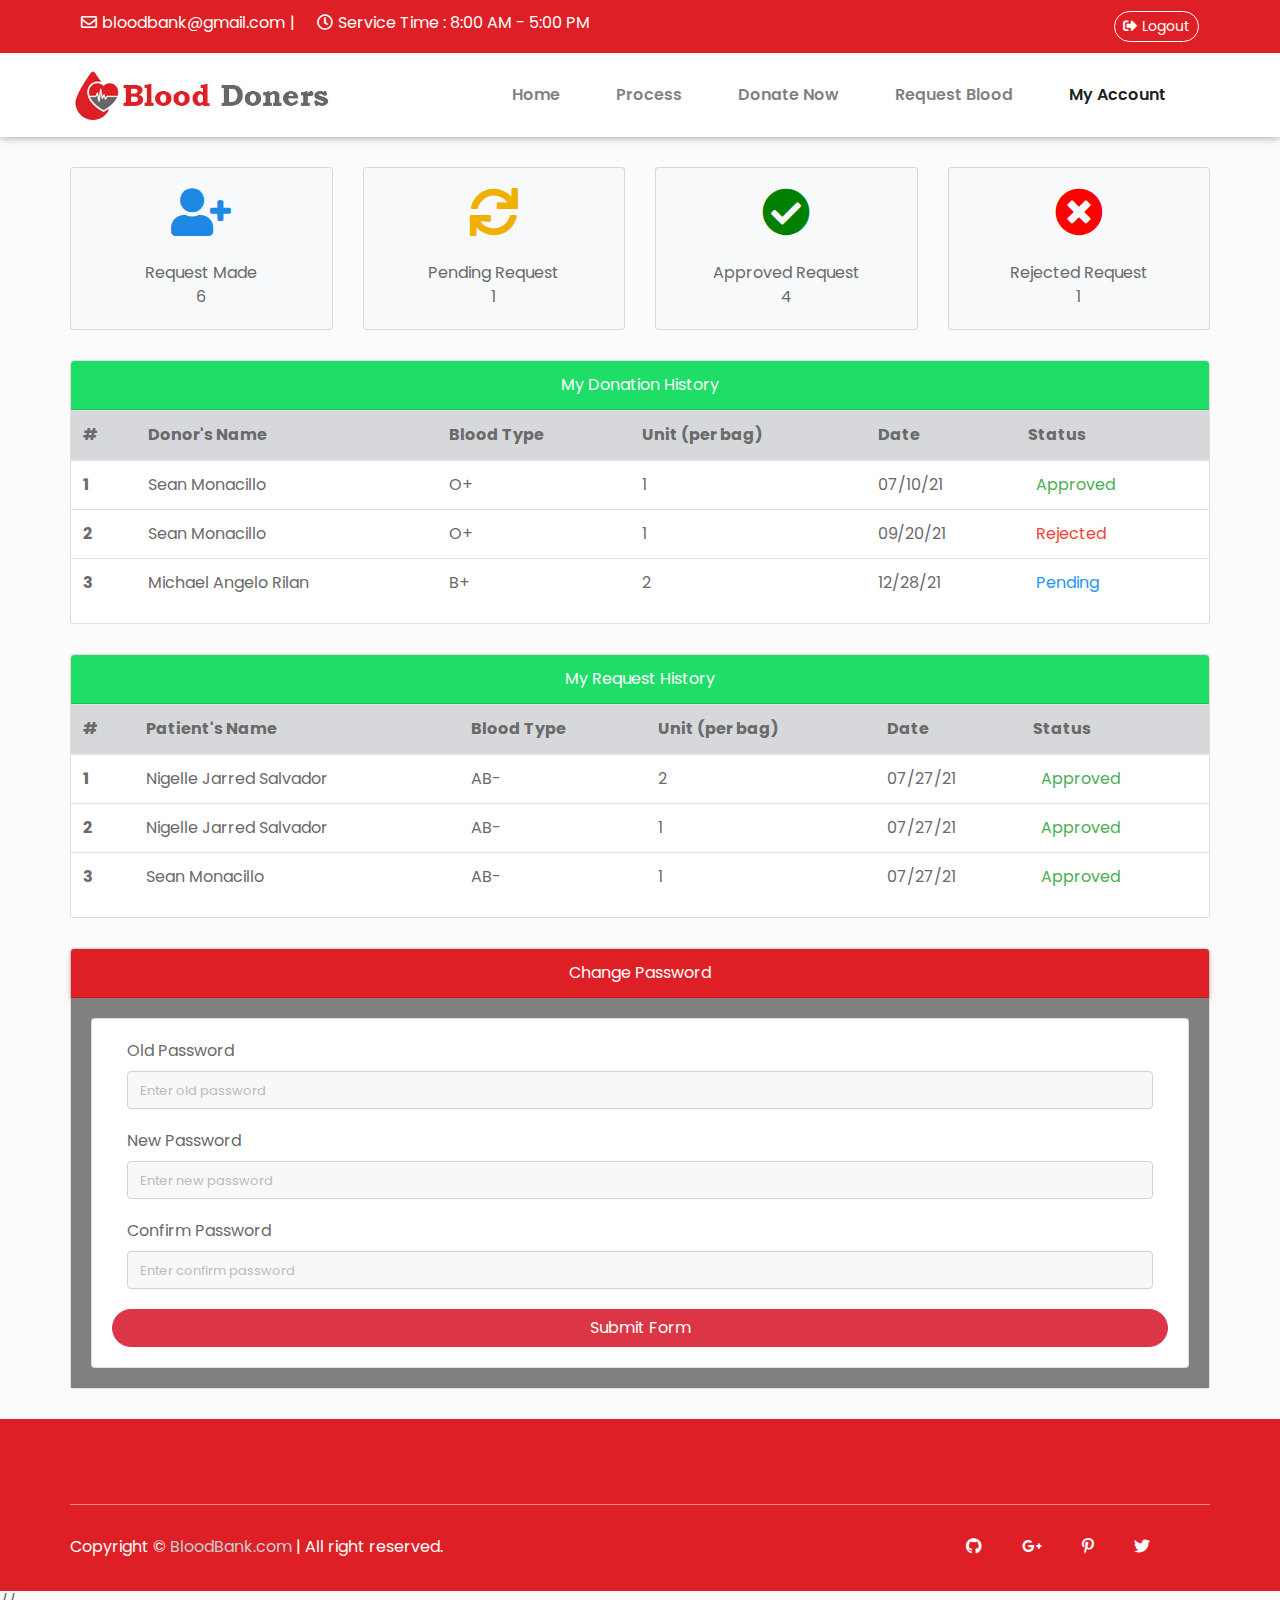
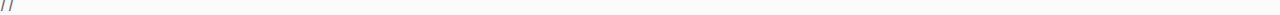
==== commit dbbb8681: "Update donor-account.html" ====
--- a/Blood Bank/donor-account.html
+++ b/Blood Bank/donor-account.html
@@ -285,7 +285,7 @@
             </div>
         </div>
     </footer>
-    
+    //
 </body>
 
     <script src="assets/js/jquery-3.2.1.min.js"></script>
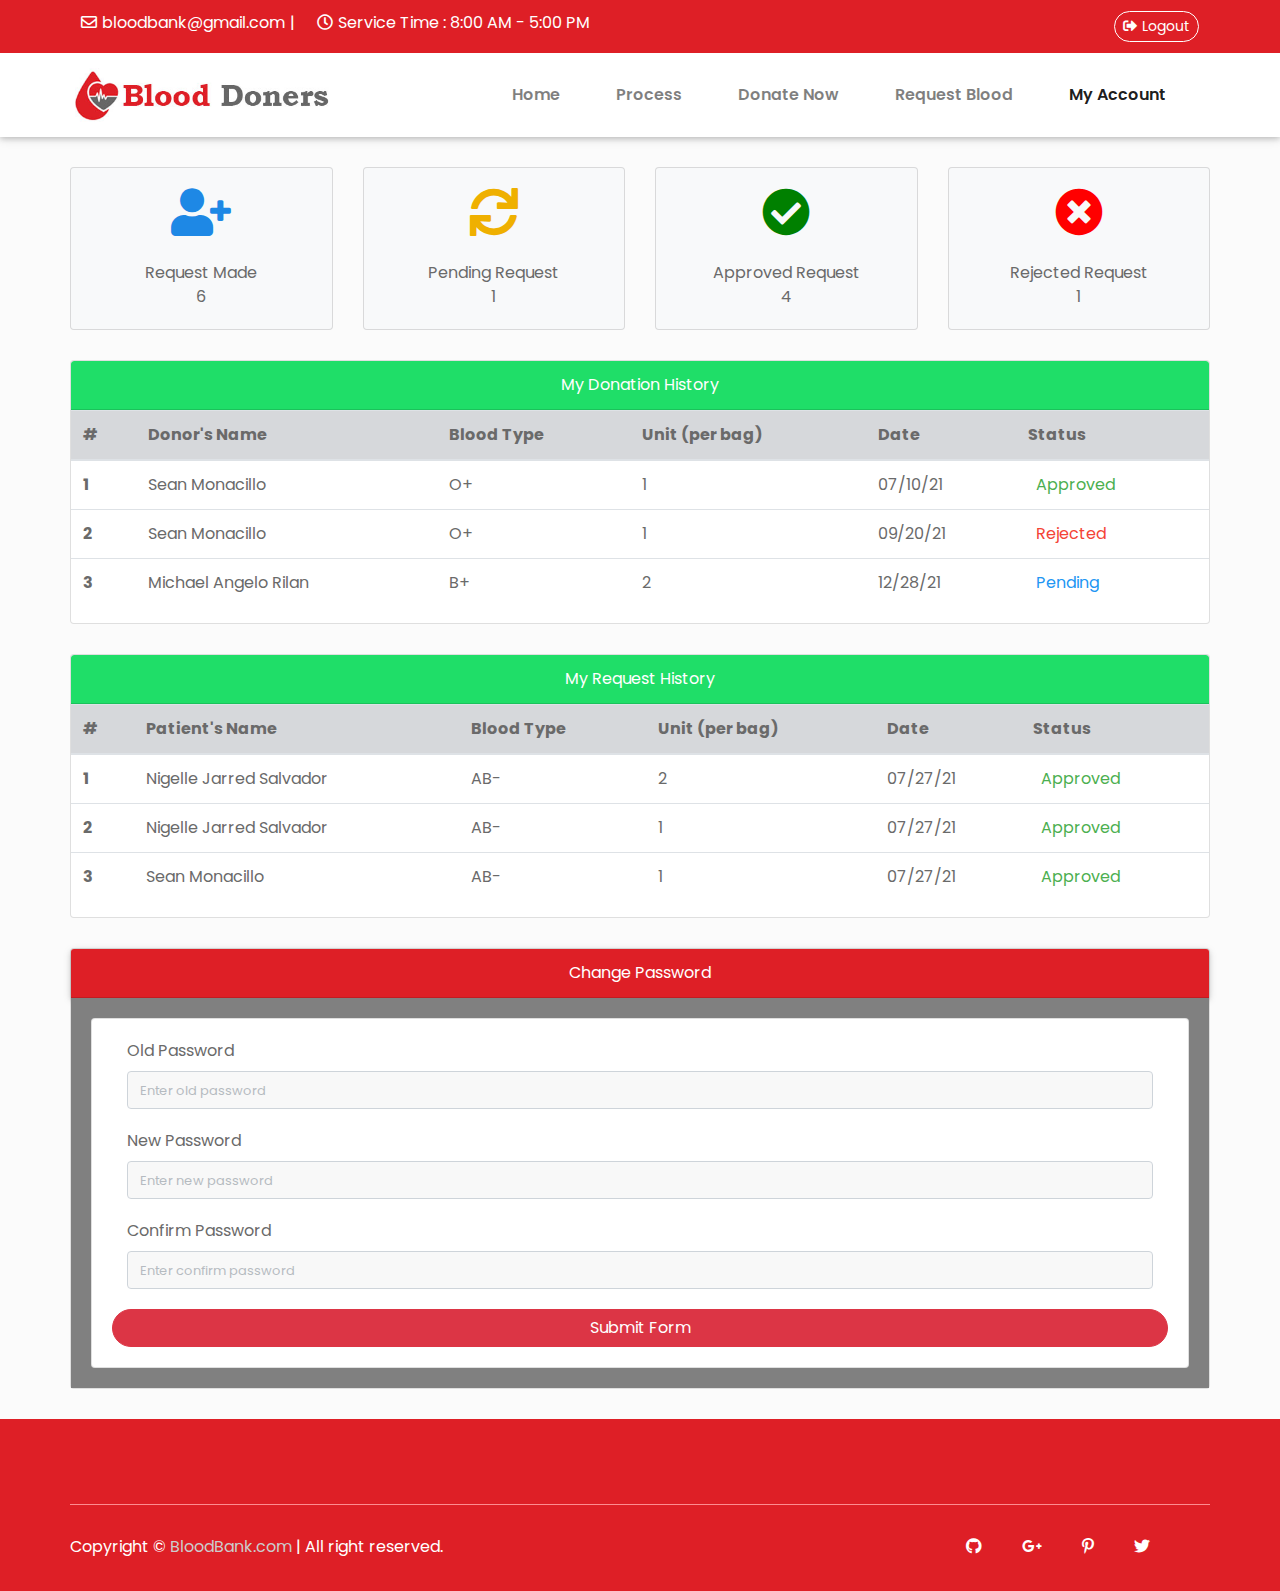
==== commit 7a5c15da: "Update donor-account.html" ====
--- a/Blood Bank/donor-account.html
+++ b/Blood Bank/donor-account.html
@@ -285,7 +285,7 @@
             </div>
         </div>
     </footer>
-    //
+
 </body>
 
     <script src="assets/js/jquery-3.2.1.min.js"></script>
